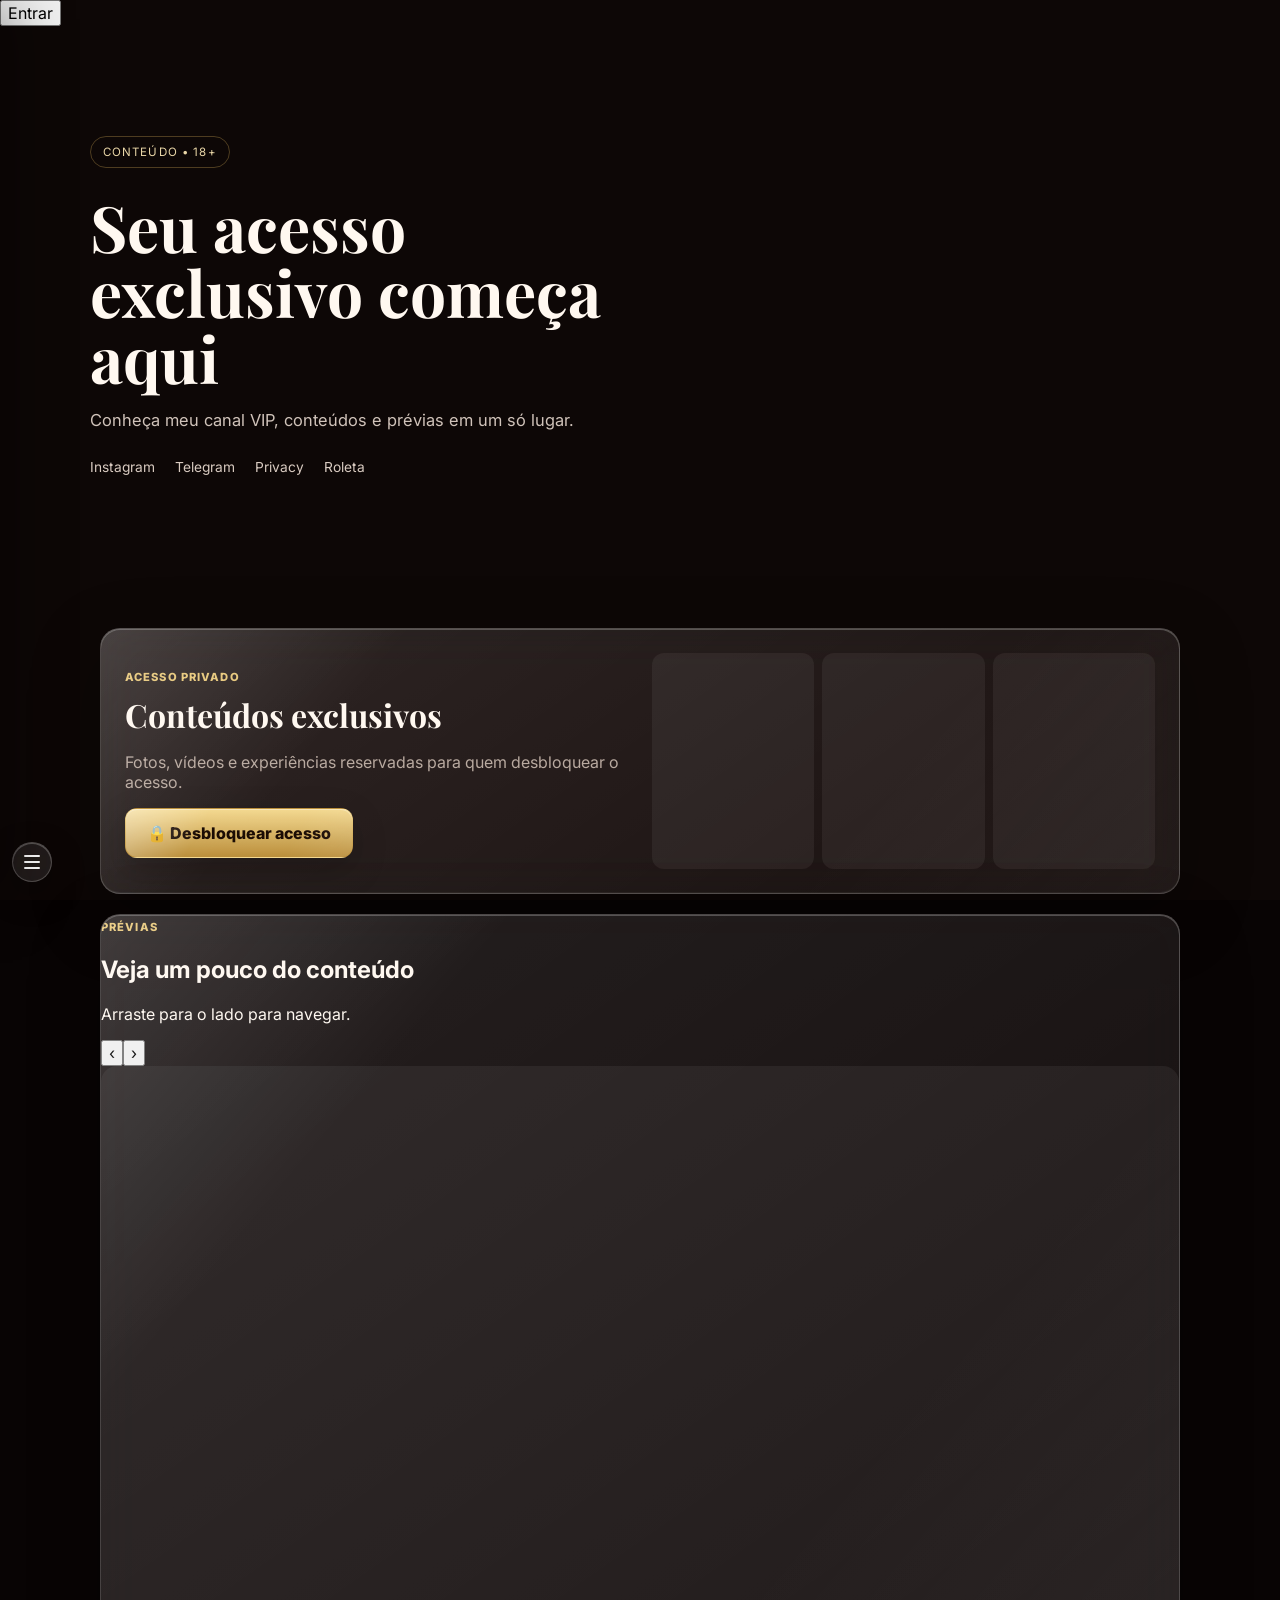
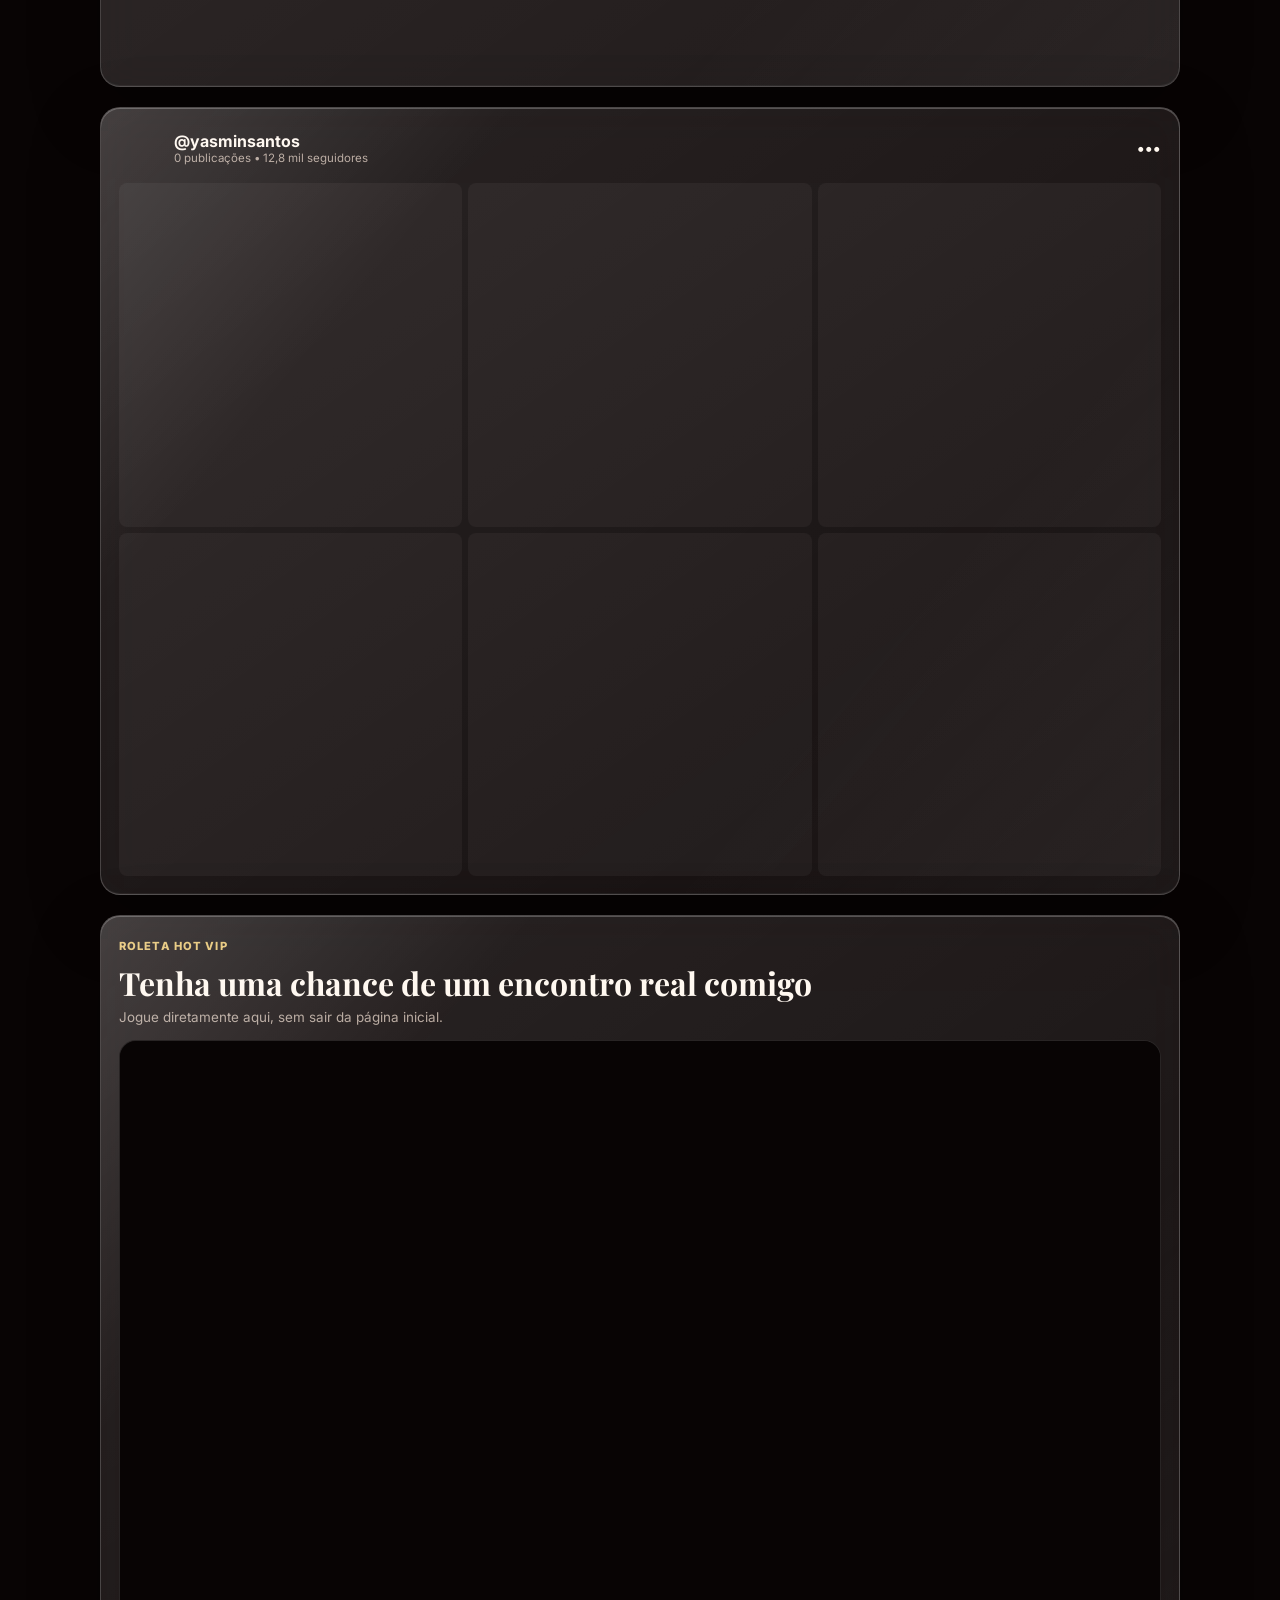
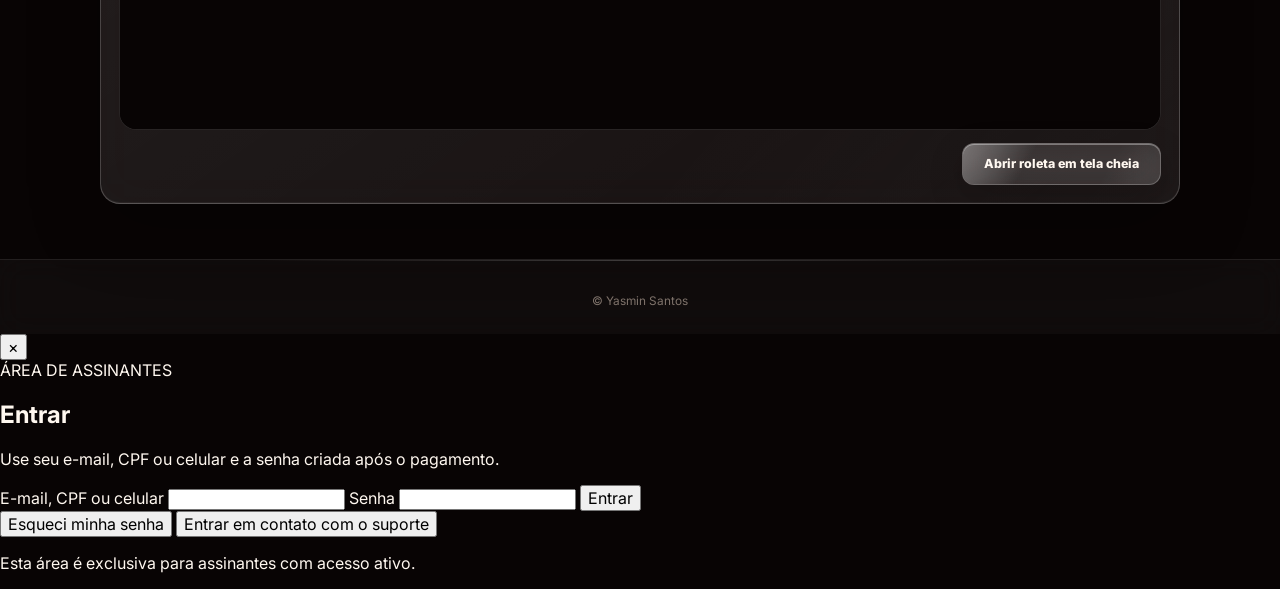
==== index.html @ a003cb40 "Add files via upload" ====
<!DOCTYPE html>

<html lang="pt-BR">
<head>
<meta charset="utf-8"/>
<meta content="width=device-width,initial-scale=1" name="viewport"/>
<title>Yasmin Santos</title>
<meta content="Canais, conteúdos e prévias de Yasmin Santos." name="description"/>
<link href="https://fonts.googleapis.com" rel="preconnect"/>
<link crossorigin="" href="https://fonts.gstatic.com" rel="preconnect"/>
<link href="https://fonts.googleapis.com/css2?family=Inter:wght@400;500;600;700;800&amp;family=Playfair+Display:wght@600;700&amp;display=swap" rel="stylesheet"/>
<link href="style.css?v=17.7.4" rel="stylesheet"/>
<link href="assets/css/v16-ui.css?v=16.0" rel="stylesheet"/></head>
<body class="home-page"><button class="v16-login-launch v16-login-launch-home" data-login-context="site" data-open-login-modal="" type="button">Entrar</button>
<button aria-expanded="false" aria-label="Abrir menu" class="menu-tab" id="menuTab" type="button">
<span></span><span></span><span></span>
</button>
<aside aria-hidden="true" class="drawer" id="drawer">
<header class="drawer-brand">
<strong>YASMIN</strong><small>SANTOS</small>
<button aria-label="Fechar menu" class="drawer-close" id="drawerClose" type="button">×</button>
</header>
<nav class="drawer-nav">
<a href="./">⌂ <span>Início</span></a>
<a href="instagram/">◎ <span>Instagram</span></a>
<a href="telegram/">✈ <span>Telegram</span></a>
<a href="privacy/">♢ <span>Privacy</span></a>
<a href="roleta/">◌ <span>Roleta</span></a>
</nav>
<button aria-pressed="false" class="drawer-pin" id="drawerPin" title="Manter menu expandido" type="button">
<span class="pin-dot"></span>
<span class="pin-label">Fixar aberto</span>
</button>
</aside>
<div class="drawer-overlay" id="drawerOverlay"></div>
<main>
<section class="hero-fixed" data-admin-kind="background" data-admin-slot="home_cover" data-cms-cover="">
<div class="hero-shade"></div>
<div class="hero-content">
<span class="hero-eyebrow" data-brand="eyebrow">CONTEÚDO • 18+</span>
<h1 data-brand="headline">Seu acesso exclusivo começa aqui</h1>
<p data-brand="description">Conheça meu canal VIP, conteúdos e prévias em um só lugar.</p>
<div class="hero-links">
<a href="instagram/">Instagram</a>
<button class="hero-link-button" data-open-home-telegram="" type="button">Telegram</button>
<a href="privacy/">Privacy</a>
<a href="roleta/">Roleta</a>
</div>
</div>
</section>
<section class="home-stack" id="homeDefaultContent">
<article class="glass-card exclusive-card">
<div class="exclusive-copy">
<span class="section-kicker">ACESSO PRIVADO</span>
<h2>Conteúdos exclusivos</h2>
<p>Fotos, vídeos e experiências reservadas para quem desbloquear o acesso.</p>
<button class="btn gold-btn" data-payment-open-plans="" type="button">🔒 Desbloquear acesso</button>
</div>
<div class="locked-thumbs">
<figure><img alt="" data-admin-kind="image" data-admin-slot="inicio_imagem_1"/></figure>
<figure><img alt="" data-admin-kind="image" data-admin-slot="inicio_imagem_2"/></figure>
<figure><img alt="" data-admin-kind="image" data-admin-slot="inicio_imagem_3"/></figure>
</div>
</article><article class="glass-card v16-preview-card" data-preview-card="">
<header class="v16-preview-header">
<div><span class="section-kicker">PRÉVIAS</span><h2>Veja um pouco do conteúdo</h2><p>Arraste para o lado para navegar.</p></div>
<div class="v16-carousel-controls"><button aria-label="Anterior" data-carousel-prev="" type="button">‹</button><button aria-label="Próxima" data-carousel-next="" type="button">›</button></div>
</header>
<div class="v16-preview-carousel" data-cms-carousel="" data-preview-carousel="">
<figure class="v16-preview-slide" data-preview-paywall><img alt="Prévia 1" data-admin-kind="image" data-admin-slot="home_preview_1"/></figure>
<figure class="v16-preview-slide" data-preview-paywall><img alt="Prévia 2" data-admin-kind="image" data-admin-slot="home_preview_2"/></figure>
<figure class="v16-preview-slide" data-preview-paywall><img alt="Prévia 3" data-admin-kind="image" data-admin-slot="home_preview_3"/></figure>
<figure class="v16-preview-slide" data-preview-paywall><img alt="Prévia 4" data-admin-kind="image" data-admin-slot="home_preview_4"/></figure>
<figure class="v16-preview-slide" data-preview-paywall><img alt="Prévia 5" data-admin-kind="image" data-admin-slot="home_preview_5"/></figure>
</div>
</article>
<article class="glass-card instagram-card">
<header class="ig-card-header">
<img alt="" data-admin-kind="image" data-admin-slot="home_avatar" data-cms-avatar=""/>
<div><strong>@yasminsantos</strong><span data-instagram-home-count>0 publicações • 12,8 mil seguidores</span></div>
<b>•••</b>
</header>
<div class="ig-grid-six" data-cms-feed="" id="homeInstagramPosts"></div><button class="ig-admin-add-inline" data-instagram-admin-add hidden type="button">+ Adicionar foto ao Instagram</button></article>
<article class="glass-card roulette-cta home-roulette-card">
<header class="home-roulette-heading">
<div>
<span class="section-kicker">ROLETA HOT VIP</span>
<h2>Tenha uma chance de um encontro real comigo</h2>
<p>Jogue diretamente aqui, sem sair da página inicial.</p>
</div>
</header>
<div class="home-roulette-frame">
<iframe
  loading="lazy"
  referrerpolicy="no-referrer"
  src="https://sharkbot.com.br/r/yasminsantos"
  title="Roleta Hot VIP">
</iframe>
</div>
<div class="home-roulette-actions">
<a class="btn ghost-btn" href="roleta/">Abrir roleta em tela cheia</a>
</div>
</article>
</section>
<section aria-hidden="true" class="home-telegram-panel" hidden="" id="homeTelegramPanel">
<header class="home-telegram-heading">
<div class="telegram-glass-logo"><svg aria-hidden="true" viewbox="0 0 24 24"><path d="M21.7 3.4 18.5 19c-.2 1.1-.9 1.4-1.8.9l-4.9-3.6-2.4 2.3c-.3.3-.5.5-1 .5l.4-5 9.1-8.2c.4-.4-.1-.6-.6-.2L6.1 12.8 1.3 11.3c-1-.3-1-1 .2-1.5L20.2 2.6c.9-.3 1.7.2 1.5.8Z" fill="currentColor"></path></svg></div>
<div><span class="section-kicker">TELEGRAM</span><h2>Bot de acesso</h2><p>Acesse o atendimento automatizado.</p></div>
<button data-close-home-telegram="" type="button">Fechar</button>
</header>
<div class="home-telegram-options">
<a data-link="telegramBot" rel="noopener" target="_blank"><span class="telegram-option-icon"><svg aria-hidden="true" viewbox="0 0 24 24"><path d="M21.7 3.4 18.5 19c-.2 1.1-.9 1.4-1.8.9l-4.9-3.6-2.4 2.3c-.3.3-.5.5-1 .5l.4-5 9.1-8.2c.4-.4-.1-.6-.6-.2L6.1 12.8 1.3 11.3c-1-.3-1-1 .2-1.5L20.2 2.6c.9-.3 1.7.2 1.5.8Z" fill="currentColor"></path></svg></span><div><strong>Bot de acesso</strong><small>Acesso automatizado</small></div><b>↗</b></a>
</div>
</section>
<footer class="site-footer page-end-boundary">© <span data-year=""></span> Yasmin Santos</footer>
</main>
<div aria-hidden="true" class="v16-auth-modal" data-login-modal="">
<div class="v16-auth-overlay" data-close-login-modal=""></div>
<section aria-label="Entrar na área de assinantes" aria-modal="true" class="v16-auth-dialog" role="dialog">
<button aria-label="Fechar" class="v16-auth-close" data-close-login-modal="" type="button">×</button>
<div class="v16-auth-brand">
<span class="v16-auth-kicker">ÁREA DE ASSINANTES</span>
<h2>Entrar</h2>
<p>Use seu e-mail, CPF ou celular e a senha criada após o pagamento.</p>
</div>
<div class="v16-auth-message" data-login-message="" hidden=""></div>
<form class="v16-auth-form" data-login-form="">
<label>E-mail, CPF ou celular
        <input autocomplete="username" name="identificador" required=""/>
</label>
<label>Senha
        <input autocomplete="current-password" name="senha" required="" type="password"/>
</label>
<button data-login-submit="" type="submit">Entrar</button>
</form>
<div class="v16-auth-links">
<button data-password-help="" type="button">Esqueci minha senha</button>
<button data-support-help="" type="button">Entrar em contato com o suporte</button>
</div>
<p class="v16-auth-footnote">Esta área é exclusiva para assinantes com acesso ativo.</p>
</section>
</div><div aria-hidden="true" class="site-payment-modal" data-default-product="site" data-payment-modal="">
<div class="site-payment-overlay" data-close-payment=""></div>
<section aria-label="Pagamento dos conteúdos do site" aria-modal="true" class="site-payment-dialog" role="dialog">
<button aria-label="Fechar" class="site-payment-close" data-close-payment="" type="button">×</button>
<div data-payment-plan-step="">
<span class="section-kicker">ACESSO PRIVADO</span>
<h2>Escolha seu plano</h2>
<p class="site-payment-intro">Após a confirmação do Pix, o acesso ao conteúdo do site será liberado.</p>
<div class="site-payment-plans">
<button data-label="Acesso diário — R$ 9,90" data-payment-trigger="" data-plan="diario" data-product="site" type="button">
<span><strong>Acesso diário</strong><small>24 horas de acesso</small></span><b>R$ 9,90</b>
</button>
<button data-label="Acesso mensal — R$ 34,90" data-payment-trigger="" data-plan="mensal" data-product="site" type="button">
<span><strong>Acesso mensal</strong><small>30 dias de acesso</small></span><b>R$ 34,90</b>
</button>
<button data-label="Acesso vitalício — R$ 199,00" data-payment-trigger="" data-plan="vitalicio" data-product="site" type="button">
<span><strong>Acesso vitalício</strong><small>Sem expiração</small></span><b>R$ 199,00</b>
</button>
</div>
</div>
<div data-payment-form-step="" hidden="">
<button class="payment-back" data-back-to-plans="" type="button">‹ Voltar aos planos</button>
<span class="section-kicker">PAGAMENTO SEGURO</span>
<h2>Gerar Pix</h2>
<div class="site-selected-plan" data-selected-plan=""></div>
<form class="payment-form" data-payment-form="">
<label>Nome completo<input autocomplete="name" maxlength="120" minlength="3" name="nome" required="" type="text"/></label>
<label>E-mail<input autocomplete="email" maxlength="160" name="email" required="" type="email"/></label>
<label>CPF<input autocomplete="off" inputmode="numeric" maxlength="14" name="cpf" required="" type="text"/></label>
<label>Celular com DDD<input autocomplete="tel" inputmode="tel" maxlength="16" name="telefone" required="" type="tel"/></label>
<p class="payment-error" data-payment-error="" hidden=""></p>
<button class="payment-submit" data-payment-submit="" type="submit">Gerar Pix</button>
</form>
</div>
<div data-payment-result-step="" hidden="">
<h2>Pagamento via Pix</h2>
<div class="pix-qr" data-pix-qr="" hidden=""><div data-pix-qr-canvas=""></div></div>
<p class="payment-status payment-status-clean" data-payment-status="" data-pending-text="Escaneie o QR Code ou copie o código Pix.">Escaneie o QR Code ou copie o código Pix.</p>
<code class="pix-code" data-pix-code=""></code>
<div class="payment-result-actions">
<button data-copy-pix="" type="button">Copiar código Pix</button>
<a data-delivery-button="" hidden="">Acessar conteúdo</a>
</div>
<button class="payment-secondary" data-new-payment="" type="button">Gerar outro Pix</button>
</div>
</section>
</div>
<script src="config.js?v=13.6.4"></script>
<script src="assets/js/app-config-v13.6.js?v=17.7"></script>
<script src="assets/js/turnstile-v17.6.js?v=17.6"></script>
<script src="script.js?v=17.7"></script>
<script src="assets/vendor/qrcode-local.js?v=13.6.4"></script>
<script src="payment.js?v=17.6"></script><script src="assets/js/auth-modal-v16.js?v=16.0"></script> <script defer="" src="assets/js/p16.js"></script>
<script src="assets/js/r2-media-v17.7.js?v=17.7.4"></script>
<script src="assets/js/admin-editor-v17.js?v=17.7.4"></script></body>
</html>
---- style.css ----
:root{--bg:#070404;--panel:#120b0b;--text:#fff8f0;--muted:#b9aaa0;--line:rgba(255,255,255,.1);--gold:#e4b85f;--blue:#229ed9}
*{box-sizing:border-box}html{scroll-behavior:smooth}body{margin:0;font-family:Inter,Arial,sans-serif;color:var(--text);background:#070404}a{text-decoration:none;color:inherit}button{font:inherit;cursor:pointer}img{display:block;max-width:100%}
.btn{display:inline-flex;align-items:center;justify-content:center;gap:9px;min-height:50px;padding:0 21px;border-radius:12px;font-weight:800;border:1px solid transparent}.telegram-btn{background:var(--blue);color:white;box-shadow:0 12px 30px rgba(34,158,217,.25)}.ghost-btn{border-color:rgba(255,255,255,.25);background:rgba(0,0,0,.26)}.gold-btn{background:linear-gradient(#ffe49b,#cf9e3e);color:#1b0c04}
.menu-tab{position:fixed;left:12px;bottom:18px;z-index:100;width:40px;height:40px;border:1px solid rgba(255,255,255,.16);border-radius:50%;background:rgba(16,9,9,.82);backdrop-filter:blur(12px);display:grid;place-content:center;gap:4px;box-shadow:0 10px 30px rgba(0,0,0,.35);transition:.2s}.menu-tab:hover{transform:scale(1.05)}.menu-tab span{width:16px;height:2px;background:white;border-radius:3px}
.drawer{position:fixed;inset:0 auto 0 0;z-index:120;width:230px;padding:18px 14px;background:rgba(5,4,4,.96);border-right:1px solid rgba(255,255,255,.1);transform:translateX(-102%);transition:transform .28s ease;display:flex;flex-direction:column;box-shadow:18px 0 55px rgba(0,0,0,.35)}.drawer.open{transform:translateX(0)}.drawer-brand{position:relative;text-align:center;padding:9px 0 24px;color:#ffe6aa}.drawer-brand strong{display:block;font-family:Georgia,serif;letter-spacing:.18em}.drawer-brand small{letter-spacing:.28em}.drawer-close{position:absolute;right:0;top:0;border:0;background:transparent;color:white;font-size:1.5rem}.drawer-nav{display:grid;gap:5px}.drawer-nav a{padding:13px 12px;border-radius:10px;color:#d8cbc1}.drawer-nav a:hover{background:rgba(255,255,255,.07)}.drawer-pin{margin-top:auto;width:38px;height:38px;align-self:center;border:1px solid rgba(255,255,255,.16);border-radius:50%;background:transparent;color:white;position:relative;overflow:visible}.pin-label{position:absolute;left:46px;top:50%;transform:translateY(-50%);white-space:nowrap;padding:7px 9px;border-radius:8px;background:#211616;color:#ddd;font-size:.68rem;opacity:0;pointer-events:none;transition:.2s}.drawer-pin:hover .pin-label{opacity:1}.pin-dot{display:block;width:10px;height:10px;margin:auto;border-radius:50%;border:2px solid #ddd}.drawer-pin[aria-pressed="true"] .pin-dot{background:var(--gold);border-color:var(--gold);box-shadow:0 0 12px var(--gold)}.drawer-overlay{position:fixed;inset:0;z-index:110;background:rgba(0,0,0,.48);opacity:0;visibility:hidden;transition:.2s}.drawer-overlay.show{opacity:1;visibility:visible}
.hero-fixed{position:relative;min-height:650px;background-color:#100908;background-image:none;background-position:center right;background-size:cover;background-repeat:no-repeat}.hero-shade{position:absolute;inset:0;background:linear-gradient(90deg,rgba(0,0,0,.94),rgba(0,0,0,.58) 48%,rgba(0,0,0,.12))}.hero-content{position:relative;z-index:1;max-width:720px;padding:105px 7vw 70px}.hero-eyebrow{display:inline-block;padding:8px 12px;border:1px solid rgba(228,184,95,.3);border-radius:999px;color:#ead7a8;font-size:.72rem;letter-spacing:.1em}.hero-content h1{font-family:Playfair Display,Georgia,serif;font-size:clamp(2.7rem,5vw,4.5rem);line-height:1.02;margin:26px 0 15px}.hero-content p{color:#d0c3ba;line-height:1.7;font-size:1.03rem;max-width:510px}.hero-actions{display:flex;gap:13px;flex-wrap:wrap;margin-top:27px}.hero-links{display:flex;gap:20px;flex-wrap:wrap;margin-top:25px;color:#d9cbc1;font-size:.86rem}
.home-stack{width:min(1080px,calc(100% - 28px));margin:26px auto 55px;display:grid;gap:20px}.glass-card{background:linear-gradient(145deg,rgba(28,17,14,.97),rgba(9,6,6,.97));border:1px solid var(--line);border-radius:20px;box-shadow:0 24px 70px rgba(0,0,0,.38)}.exclusive-card{padding:24px;display:grid;grid-template-columns:1fr 1fr;gap:24px;align-items:center}.section-kicker{color:#e7c779;font-size:.7rem;font-weight:800;letter-spacing:.1em}.exclusive-copy h2,.roulette-cta h2{font-family:Playfair Display,Georgia,serif;font-size:2rem;margin:8px 0}.exclusive-copy p{color:var(--muted)}.locked-thumbs{display:grid;grid-template-columns:repeat(3,1fr);gap:8px}.locked-thumbs figure{margin:0;aspect-ratio:3/4;overflow:hidden;border-radius:12px}.locked-thumbs img{width:100%;height:100%;object-fit:cover;filter:blur(6px) brightness(.55);transform:scale(1.08)}.instagram-card{padding:18px}.ig-card-header{display:flex;align-items:center;gap:11px;margin-bottom:13px}.ig-card-header img{width:44px;height:44px;border-radius:50%;object-fit:cover}.ig-card-header div{display:flex;flex-direction:column}.ig-card-header span{color:var(--muted);font-size:.72rem}.ig-card-header b{margin-left:auto}.ig-grid-six{display:grid;grid-template-columns:repeat(3,1fr);gap:6px}.ig-grid-six a{aspect-ratio:1;overflow:hidden;border-radius:8px}.ig-grid-six img{width:100%;height:100%;object-fit:cover}.roulette-cta{padding:24px;display:flex;align-items:center;justify-content:space-between;gap:20px}.site-footer{text-align:center;padding:30px;color:#7f736b;font-size:.74rem}
.subpage-shell{width:min(980px,calc(100% - 26px));margin:0 auto;padding:28px 0 60px}.subpage-top,.ig-top{display:grid;grid-template-columns:1fr auto 1fr;align-items:center;margin-bottom:24px}.subpage-top a,.ig-top a{font-weight:700}.ig-top strong{justify-self:center}
.instagram-page{background:#fafafa;color:#111}.ig-shell{width:min(920px,100%);margin:auto;padding:22px 18px 60px}.ig-profile{display:grid;grid-template-columns:150px 1fr;gap:35px;align-items:center;padding:20px 5px}.ig-avatar{width:145px;height:145px;border-radius:50%;object-fit:cover}.ig-name-row{display:flex;align-items:center;gap:8px}.ig-name-row h1{font-size:1.3rem}.ig-verified{display:grid;place-items:center;width:20px;height:20px;border-radius:50%;background:#3797f0;color:white}.ig-stats{display:flex;gap:32px;margin:15px 0}.ig-stats div{display:flex;gap:5px}.ig-profile p{line-height:1.5}.ig-highlights{display:flex;gap:24px;padding:18px 5px 24px}.ig-highlights button{border:0;background:transparent;display:grid;justify-items:center;gap:6px}.ig-highlights span{width:72px;height:72px;padding:3px;border-radius:50%;background:linear-gradient(135deg,#ffb200,#e1306c,#833ab4)}.ig-highlights img{width:100%;height:100%;object-fit:cover;border-radius:50%;border:3px solid white}.ig-tabs{border-top:1px solid #ddd;display:flex;justify-content:center;gap:32px;padding:15px;color:#777;font-size:.75rem}.ig-publications{display:grid;grid-template-columns:repeat(3,1fr);gap:3px}.ig-publications button{border:0;padding:0;aspect-ratio:1;overflow:hidden}.ig-publications img{width:100%;height:100%;object-fit:cover}
.story-modal,.post-modal{position:fixed;inset:0;z-index:200;display:grid;place-items:center;opacity:0;visibility:hidden;transition:.2s}.story-modal.open,.post-modal.open{opacity:1;visibility:visible}.modal-bg{position:absolute;inset:0;background:rgba(0,0,0,.88)}.story-frame{position:relative;z-index:1;width:min(410px,94vw);height:min(740px,90vh);overflow:hidden;border-radius:18px;background:#000}.story-frame>img{width:100%;height:100%;object-fit:cover}.story-frame>button{position:absolute;right:12px;top:16px;z-index:3;border:0;background:transparent;color:white;font-size:2rem}.story-frame>strong{position:absolute;left:18px;bottom:22px;color:white}.story-line{position:absolute;top:10px;left:12px;right:12px;height:3px;background:rgba(255,255,255,.3);z-index:2}.story-line span{display:block;width:0;height:100%;background:white}.story-modal.open .story-line span{animation:storyline 5s linear forwards}@keyframes storyline{to{width:100%}}.post-dialog{position:relative;z-index:1;width:min(1100px,96vw);height:min(760px,92vh);display:grid;grid-template-columns:1.35fr .65fr;background:white;color:#111;border-radius:16px;overflow:hidden}.post-close{position:absolute;right:8px;top:6px;z-index:4;border:0;background:rgba(0,0,0,.45);color:white;border-radius:50%;width:36px;height:36px;font-size:1.3rem}.post-image{position:relative;background:#000;display:grid;place-items:center}.post-image img{width:100%;height:100%;object-fit:contain}.post-image button{position:absolute;top:50%;transform:translateY(-50%);width:40px;height:40px;border:0;border-radius:50%;background:rgba(0,0,0,.55);color:white;font-size:1.8rem}.post-image button:first-child{left:12px}.post-image button:last-child{right:12px}.post-side{display:flex;flex-direction:column;min-height:0}.post-side>header{display:flex;gap:10px;align-items:center;padding:15px;border-bottom:1px solid #ddd}.post-side>header img{width:42px;height:42px;border-radius:50%;object-fit:cover}.post-comments{flex:1;padding:15px;overflow:auto}.comment-row{margin-bottom:13px;font-size:.82rem}.post-actions{display:flex;gap:15px;padding:12px 15px;border-top:1px solid #ddd}.post-actions button{border:0;background:white;font-size:1.4rem}.post-actions button.active{color:#e91e63}.like-count{padding:0 15px 10px}.post-side form{display:grid;grid-template-columns:120px 1fr auto;border-top:1px solid #ddd}.post-side input{border:0;padding:14px;outline:0}.post-side form button{border:0;background:white;color:#3797f0;font-weight:800}
.telegram-page{min-height:100vh;background:linear-gradient(160deg,#041522,#092f4b);color:white}.telegram-title{text-align:center;padding:30px}.telegram-title>span{font-size:3rem}.telegram-title h1{font-size:2.3rem;margin:8px}.telegram-title p{color:#a9c3d5}.telegram-list{display:grid;gap:14px}.telegram-list a{display:grid;grid-template-columns:55px 1fr auto;gap:15px;align-items:center;padding:20px;border:1px solid rgba(68,184,237,.3);border-radius:16px;background:linear-gradient(145deg,#0d3857,#08243a)}.telegram-list b{display:grid;place-items:center;width:50px;height:50px;border-radius:50%;background:#229ed9;font-size:1.35rem}.telegram-list div{display:flex;flex-direction:column;gap:5px}.telegram-list span{color:#a7c0d0;font-size:.8rem}.telegram-list em{font-style:normal;padding:10px 15px;border-radius:9px;background:#229ed9}
.previews-page{min-height:100vh;background:#080404}.preview-banner{position:relative;min-height:370px;overflow:hidden;border-radius:20px}.preview-banner>img{position:absolute;width:100%;height:100%;object-fit:cover;filter:blur(6px) brightness(.48);transform:scale(1.08)}.preview-banner>div{position:relative;z-index:1;min-height:370px;display:grid;place-content:center;justify-items:center;gap:20px}.preview-slider{display:flex;gap:14px;overflow-x:auto;padding:20px 0;scroll-snap-type:x mandatory}.preview-slider article{flex:0 0 260px;aspect-ratio:3/4;overflow:hidden;border-radius:16px;scroll-snap-align:start}.preview-slider img{width:100%;height:100%;object-fit:cover}.preview-slider .soft-blur img{filter:blur(7px) brightness(.65);transform:scale(1.08)}
.roulette-page{min-height:100vh;background:#080404}.roulette-card{text-align:center}.roulette-card h1{font-size:2.4rem}.roulette-card p{color:var(--muted)}.roulette-embed{height:680px;margin:22px 0;border:1px solid var(--line);border-radius:18px;overflow:hidden}.roulette-embed iframe{width:100%;height:100%;border:0}
@media(max-width:760px){.hero-fixed{background-attachment:scroll;min-height:700px}.hero-content{padding:80px 24px}.exclusive-card{grid-template-columns:1fr}.roulette-cta{display:grid}.ig-profile{grid-template-columns:1fr;text-align:center}.ig-avatar{margin:auto}.ig-name-row,.ig-stats{justify-content:center}.post-dialog{width:100vw;height:100dvh;border-radius:0;grid-template-columns:1fr;grid-template-rows:55vh 45vh}.post-side form{grid-template-columns:1fr}.post-side form button{padding:12px}.telegram-list a{grid-template-columns:50px 1fr}.telegram-list em{grid-column:1/-1;text-align:center}.roulette-embed{height:72vh}}


/* =====================================================
   V9 LIQUID GLASS
   ===================================================== */
:root{
  --glass-bg:rgba(255,255,255,.075);
  --glass-bg-strong:rgba(255,255,255,.12);
  --glass-border:rgba(255,255,255,.22);
  --glass-highlight:rgba(255,255,255,.36);
  --glass-shadow:0 22px 70px rgba(0,0,0,.28);
  --glass-blur:22px;
}

body{
  background:
    radial-gradient(circle at 15% 15%, rgba(255,142,82,.16), transparent 30%),
    radial-gradient(circle at 80% 28%, rgba(136,80,255,.14), transparent 32%),
    linear-gradient(145deg,#100807,#090505 48%,#110a0c);
  background-attachment:fixed;
}

body::before{
  content:"";
  position:fixed;
  inset:0;
  pointer-events:none;
  z-index:-1;
  background:
    linear-gradient(120deg,rgba(255,255,255,.035),transparent 26%,rgba(255,255,255,.025) 52%,transparent 74%),
    radial-gradient(circle at center,transparent 40%,rgba(0,0,0,.24));
}

.glass-card,
.exclusive-card,
.instagram-card,
.roulette-cta{
  background:
    linear-gradient(145deg,rgba(255,255,255,.11),rgba(255,255,255,.035)),
    rgba(20,10,12,.20) !important;
  border:1px solid var(--glass-border) !important;
  backdrop-filter:blur(var(--glass-blur)) saturate(145%);
  -webkit-backdrop-filter:blur(var(--glass-blur)) saturate(145%);
  box-shadow:
    inset 0 1px 0 rgba(255,255,255,.24),
    inset 0 -1px 0 rgba(255,255,255,.05),
    var(--glass-shadow) !important;
  position:relative;
  overflow:hidden;
}

.glass-card::before,
.exclusive-card::before,
.instagram-card::before,
.roulette-cta::before{
  content:"";
  position:absolute;
  inset:0;
  pointer-events:none;
  background:
    linear-gradient(130deg,rgba(255,255,255,.18),transparent 24%,transparent 70%,rgba(255,255,255,.06));
  opacity:.72;
}

.hero-fixed{
  background-attachment:fixed !important;
}

.hero-content{
  background:linear-gradient(135deg,rgba(0,0,0,.14),rgba(255,255,255,.025));
  border:1px solid rgba(255,255,255,.10);
  border-radius:28px;
  backdrop-filter:blur(10px);
  -webkit-backdrop-filter:blur(10px);
  box-shadow:inset 0 1px 0 rgba(255,255,255,.10);
  margin:70px 0 40px 5vw;
  padding:55px 48px !important;
}

.btn,
.telegram-btn,
.ghost-btn,
.gold-btn{
  position:relative;
  overflow:hidden;
  backdrop-filter:blur(18px) saturate(150%);
  -webkit-backdrop-filter:blur(18px) saturate(150%);
  box-shadow:
    inset 0 1px 0 rgba(255,255,255,.35),
    0 12px 35px rgba(0,0,0,.18);
  transition:transform .22s ease,filter .22s ease,box-shadow .22s ease;
}

.btn::after,
.telegram-btn::after,
.ghost-btn::after,
.gold-btn::after{
  content:"";
  position:absolute;
  inset:0;
  background:linear-gradient(120deg,rgba(255,255,255,.34),transparent 34%,transparent 72%,rgba(255,255,255,.08));
  pointer-events:none;
}

.btn:hover,
.telegram-btn:hover,
.ghost-btn:hover,
.gold-btn:hover{
  transform:translateY(-2px) scale(1.015);
  filter:brightness(1.06);
  box-shadow:
    inset 0 1px 0 rgba(255,255,255,.42),
    0 18px 42px rgba(0,0,0,.25);
}

.ghost-btn{
  background:rgba(255,255,255,.085) !important;
  border-color:rgba(255,255,255,.28) !important;
}

.gold-btn{
  background:linear-gradient(180deg,rgba(255,227,151,.95),rgba(206,157,62,.88)) !important;
}

.menu-tab{
  background:rgba(255,255,255,.09) !important;
  border:1px solid rgba(255,255,255,.22) !important;
  backdrop-filter:blur(22px) saturate(150%) !important;
  -webkit-backdrop-filter:blur(22px) saturate(150%) !important;
  box-shadow:
    inset 0 1px 0 rgba(255,255,255,.25),
    0 12px 35px rgba(0,0,0,.28) !important;
}

.drawer{
  background:
    linear-gradient(145deg,rgba(255,255,255,.10),rgba(255,255,255,.035)),
    rgba(10,6,8,.58) !important;
  border-right:1px solid rgba(255,255,255,.20) !important;
  backdrop-filter:blur(28px) saturate(155%);
  -webkit-backdrop-filter:blur(28px) saturate(155%);
}

.drawer-nav a{
  background:transparent;
  border:1px solid transparent;
  transition:.2s ease;
}

.drawer-nav a:hover{
  background:rgba(255,255,255,.10) !important;
  border-color:rgba(255,255,255,.16);
  transform:translateX(3px);
}

.drawer-pin{
  background:rgba(255,255,255,.08) !important;
  backdrop-filter:blur(15px);
}

.site-footer{
  background:rgba(255,255,255,.035);
  backdrop-filter:blur(14px);
  border-top:1px solid rgba(255,255,255,.08);
}

.telegram-list a,
.preview-banner,
.roulette-card{
  background:
    linear-gradient(145deg,rgba(255,255,255,.12),rgba(255,255,255,.035)),
    rgba(10,20,28,.26) !important;
  border:1px solid rgba(255,255,255,.22) !important;
  backdrop-filter:blur(22px) saturate(145%);
  -webkit-backdrop-filter:blur(22px) saturate(145%);
  box-shadow:
    inset 0 1px 0 rgba(255,255,255,.18),
    0 20px 55px rgba(0,0,0,.22);
}

.instagram-page{
  background:
    radial-gradient(circle at 15% 10%,rgba(255,180,215,.18),transparent 28%),
    radial-gradient(circle at 85% 20%,rgba(120,170,255,.16),transparent 30%),
    #f3f4f8 !important;
}

.ig-profile,
.ig-highlights,
.ig-tabs{
  background:rgba(255,255,255,.56);
  border:1px solid rgba(255,255,255,.70);
  backdrop-filter:blur(24px) saturate(145%);
  -webkit-backdrop-filter:blur(24px) saturate(145%);
  box-shadow:
    inset 0 1px 0 rgba(255,255,255,.85),
    0 18px 45px rgba(53,54,84,.10);
}

.ig-profile{
  border-radius:24px;
  padding:24px !important;
}

.ig-highlights{
  border-radius:20px;
  margin-top:12px;
}

.ig-tabs{
  border-radius:16px 16px 0 0;
}

.post-dialog,
.story-frame{
  backdrop-filter:blur(28px) saturate(150%);
  -webkit-backdrop-filter:blur(28px) saturate(150%);
  box-shadow:0 35px 120px rgba(0,0,0,.35);
}

@media(max-width:760px){
  .hero-content{
    margin:60px 14px 28px;
    padding:36px 24px !important;
  }
}


/* =====================================================
   CORREÇÕES MOBILE + TRANSPARÊNCIA TOTAL
   ===================================================== */

/* A imagem passa a ser o fundo real da página inteira.
   Isso evita o problema de background-attachment: fixed no celular. */
body.home-page{
  position:relative;
  min-height:100vh;
  background:transparent !important;
}

body.home-page::before{
  content:"";
  position:fixed;
  inset:0;
  z-index:-3;
  background-image:var(--yasmin-home-cover, none);
  background-size:cover;
  background-position:center center;
  background-repeat:no-repeat;
  transform:translateZ(0);
}

body.home-page::after{
  content:"";
  position:fixed;
  inset:0;
  z-index:-2;
  pointer-events:none;
  background:rgba(0,0,0,.20);
}

/* Remove completamente o degradê preto/amarronzado da página principal. */
body.home-page,
body.home-page main,
.home-stack,
.hero-fixed{
  background-color:transparent !important;
  background-image:none !important;
}

.hero-fixed{
  min-height:620px;
  background:transparent !important;
}

.hero-shade{
  display:none !important;
}

/* Primeira área: texto solto, sem card, sem borda e sem blur. */
.hero-content{
  margin:0 !important;
  max-width:760px;
  padding:110px 7vw 72px !important;
  background:transparent !important;
  border:0 !important;
  border-radius:0 !important;
  backdrop-filter:none !important;
  -webkit-backdrop-filter:none !important;
  box-shadow:none !important;
}

.hero-content::before,
.hero-content::after{
  display:none !important;
}

/* Mantém somente os cards inferiores em Liquid Glass. */
.home-stack{
  background:transparent !important;
}

.exclusive-card,
.instagram-card,
.roulette-cta{
  background:
    linear-gradient(145deg,rgba(255,255,255,.13),rgba(255,255,255,.045)),
    rgba(20,10,12,.16) !important;
}

/* Instagram interno com tema realmente preto. */
body.instagram-page{
  color:#f5f5f5 !important;
  background:#000 !important;
}

.instagram-page .ig-shell{
  background:#000 !important;
}

.instagram-page .ig-top,
.instagram-page .ig-profile,
.instagram-page .ig-highlights,
.instagram-page .ig-tabs{
  color:#f5f5f5 !important;
  background:#000 !important;
  border-color:#262626 !important;
  box-shadow:none !important;
  backdrop-filter:none !important;
  -webkit-backdrop-filter:none !important;
}

.instagram-page .ig-profile,
.instagram-page .ig-highlights{
  border-radius:0 !important;
}

.instagram-page .ig-top a,
.instagram-page .ig-top strong,
.instagram-page .ig-profile p,
.instagram-page .ig-highlights small{
  color:#f5f5f5 !important;
}

.instagram-page .ig-tabs{
  border-top:1px solid #262626 !important;
  border-bottom:1px solid #262626 !important;
  color:#a8a8a8 !important;
}

.instagram-page .ig-publications{
  background:#000 !important;
}

.instagram-page .ig-publications button{
  background:#000 !important;
}

.instagram-page .post-dialog{
  color:#f5f5f5 !important;
  background:#000 !important;
  border:1px solid #262626;
}

.instagram-page .post-side,
.instagram-page .post-side>header,
.instagram-page .post-actions,
.instagram-page .post-side form{
  color:#f5f5f5 !important;
  background:#000 !important;
  border-color:#262626 !important;
}

.instagram-page .post-actions button,
.instagram-page .post-side form button,
.instagram-page .post-side input{
  color:#f5f5f5 !important;
  background:#000 !important;
}

.instagram-page .post-side input::placeholder{
  color:#8e8e8e;
}

@media(max-width:760px){
  body.home-page::before{
    background-position:center top;
  }

  .hero-fixed{
    min-height:680px;
  }

  .hero-content{
    padding:82px 22px 56px !important;
  }
}

body.instagram-page.instagram-realistic{margin:0;min-height:100vh;color:#f5f5f5!important;background:#000!important;font-family:Inter,Arial,sans-serif}
.instagram-app{width:min(935px,100%);margin:0 auto;padding:0 0 84px;background:#000}.instagram-mobile-header{position:sticky;top:0;z-index:30;height:58px;display:grid;grid-template-columns:1fr auto 1fr;align-items:center;padding:0 16px;border-bottom:1px solid #262626;background:rgba(0,0,0,.96);backdrop-filter:blur(14px)}
.instagram-back{justify-self:start;color:#f5f5f5;font-size:.82rem;font-weight:600}.instagram-title{display:flex;align-items:center;gap:5px;font-size:.95rem}.instagram-more{justify-self:end;border:0;color:#f5f5f5;background:transparent;font-size:1rem}.instagram-profile-header{padding:28px 20px 12px}.instagram-profile-row{display:grid;grid-template-columns:150px 1fr;gap:44px;align-items:center}.instagram-avatar-button{padding:0;border:0;border-radius:50%;background:transparent}.instagram-avatar-ring{display:block;width:150px;height:150px;padding:4px;border-radius:50%;background:linear-gradient(135deg,#feda75,#fa7e1e,#d62976,#962fbf,#4f5bd5)}.instagram-avatar-ring img{width:100%;height:100%;object-fit:cover;border:4px solid #000;border-radius:50%}
.instagram-counts{display:grid;grid-template-columns:repeat(3,1fr);gap:30px;text-align:center}.instagram-counts div{display:grid;gap:4px}.instagram-counts strong{font-size:1rem}.instagram-counts span{font-size:.82rem}.instagram-bio{margin-top:18px;font-size:.85rem;line-height:1.45}.instagram-bio p{margin:3px 0}.instagram-name-line{display:flex;align-items:center;gap:6px}.instagram-verified{display:grid;place-items:center;width:18px;height:18px;border-radius:50%;color:white;background:#3897f0;font-size:.64rem;font-weight:800}.instagram-profile-actions{display:grid;grid-template-columns:1fr 1fr 42px;gap:8px;margin-top:17px}.instagram-profile-actions button{min-height:34px;border:0;border-radius:8px;color:#f5f5f5;background:#363636;font-size:.78rem;font-weight:600}
.instagram-highlights{display:flex;gap:22px;padding:16px 20px 24px;overflow-x:auto;border-bottom:1px solid #262626}.instagram-highlights button{min-width:76px;display:grid;justify-items:center;gap:7px;padding:0;border:0;color:#f5f5f5;background:transparent}.instagram-highlights span{width:70px;height:70px;padding:3px;border-radius:50%;background:#262626}.instagram-highlights img{width:100%;height:100%;object-fit:cover;border:2px solid #000;border-radius:50%}.instagram-highlights small{font-size:.7rem}.instagram-content-tabs{height:48px;display:grid;grid-template-columns:repeat(3,1fr);border-bottom:1px solid #262626}.instagram-content-tabs button{position:relative;border:0;color:#8e8e8e;background:#000;font-size:1.15rem}.instagram-content-tabs button.active{color:#f5f5f5}.instagram-content-tabs button.active::after{content:"";position:absolute;left:0;right:0;bottom:0;height:1px;background:#f5f5f5}
.instagram-grid{display:grid;grid-template-columns:repeat(3,1fr);gap:2px;background:#000}.instagram-grid button{padding:0;border:0;aspect-ratio:1;overflow:hidden;background:#111}.instagram-grid img{width:100%;height:100%;object-fit:cover}.instagram-bottom-nav{position:fixed;left:0;right:0;bottom:0;z-index:40;height:54px;display:grid;grid-template-columns:repeat(5,1fr);align-items:center;border-top:1px solid #262626;background:#000;padding-bottom:env(safe-area-inset-bottom)}.instagram-bottom-nav a,.instagram-bottom-nav button{display:grid;place-items:center;height:100%;border:0;color:#f5f5f5;background:#000;font-size:1.45rem}.instagram-mini-avatar img{width:25px;height:25px;border-radius:50%;object-fit:cover}
.instagram-post-dialog{background:#000!important;border:1px solid #262626!important}.instagram-post-dialog .post-side,.instagram-post-dialog .post-side>header,.instagram-post-dialog .post-actions,.instagram-post-dialog form{background:#000!important;border-color:#262626!important}.instagram-post-dialog .post-side>header div{display:grid;gap:3px}.instagram-post-dialog .post-side>header span{color:#8e8e8e;font-size:.68rem}.instagram-post-dialog input{color:#f5f5f5;background:#000!important}.instagram-post-dialog input::placeholder{color:#8e8e8e}.instagram-image-modal{position:fixed;inset:0;z-index:220;display:grid;place-items:center;opacity:0;visibility:hidden;transition:.2s}.instagram-image-modal.open{opacity:1;visibility:visible}.instagram-image-dialog{position:relative;z-index:1;width:min(760px,96vw);height:min(820px,90vh);display:grid;place-items:center;background:#000}.instagram-image-dialog img{width:100%;height:100%;object-fit:contain}.instagram-image-dialog button{position:absolute;top:12px;right:12px;z-index:2;width:36px;height:36px;border:0;border-radius:50%;color:white;background:rgba(0,0,0,.55);font-size:1.4rem}
@media(max-width:650px){.instagram-profile-header{padding:18px 16px 10px}.instagram-profile-row{grid-template-columns:88px 1fr;gap:22px}.instagram-avatar-ring{width:88px;height:88px}.instagram-counts{gap:10px}.instagram-counts span{font-size:.68rem}.instagram-highlights{gap:15px;padding-left:16px}.instagram-highlights span{width:64px;height:64px}.instagram-grid{gap:1px}}


/* =====================================================
   V11 — INSTAGRAM RESPONSIVO COM DESKTOP + MOBILE
   ===================================================== */
body.instagram-page.instagram-reference{
  margin:0;
  min-height:100vh;
  color:#f5f5f5 !important;
  background:#0b0f14 !important;
  font-family:Inter,Arial,sans-serif;
}
.instagram-desktop-layout{
  min-height:100vh;
  display:grid;
  grid-template-columns:72px 1fr;
}
.ig-desktop-sidebar{
  position:fixed;
  inset:0 auto 0 0;
  z-index:60;
  width:72px;
  display:flex;
  flex-direction:column;
  align-items:center;
  padding:24px 0 18px;
  border-right:1px solid #1f252c;
  background:#0b0f14;
}
.ig-brand-icon{
  color:#f5f5f5;
  font-size:1.55rem;
  margin-bottom:52px;
}
.ig-desktop-sidebar nav{
  display:grid;
  gap:22px;
}
.ig-desktop-sidebar nav a,
.ig-desktop-sidebar nav button,
.ig-sidebar-bottom button{
  position:relative;
  width:42px;
  height:42px;
  display:grid;
  place-items:center;
  border:0;
  color:#f5f5f5;
  background:transparent;
  font-size:1.45rem;
  border-radius:10px;
}
.ig-desktop-sidebar nav a:hover,
.ig-desktop-sidebar nav button:hover,
.ig-sidebar-bottom button:hover{
  background:#171c22;
}
.ig-badge{
  position:absolute;
  top:3px;
  right:2px;
  width:16px;
  height:16px;
  display:grid;
  place-items:center;
  border-radius:50%;
  color:white;
  background:#ff3040;
  font-size:.56rem;
  font-weight:700;
}
.ig-notification-dot{
  position:absolute;
  right:3px;
  top:5px;
  width:6px;
  height:6px;
  border-radius:50%;
  background:#ff3040;
}
.ig-sidebar-bottom{
  margin-top:auto;
  display:grid;
  gap:12px;
}
.instagram-profile-page{
  grid-column:2;
  width:min(1000px,calc(100% - 40px));
  margin:0 auto;
  padding:38px 0 70px;
}
.instagram-mobile-header,
.ig-mobile-profile,
.ig-mobile-bottom-nav{
  display:none;
}
.ig-desktop-profile{
  width:700px;
  max-width:100%;
  margin:0 auto;
  display:grid;
  grid-template-columns:160px 1fr;
  gap:34px;
  align-items:center;
}
.ig-large-avatar-button{
  border:0;
  padding:0;
  background:transparent;
  cursor:zoom-in;
}
.ig-large-avatar-ring{
  width:160px;
  height:160px;
  display:block;
  padding:4px;
  border-radius:50%;
  background:linear-gradient(135deg,#feda75,#fa7e1e,#d62976,#962fbf,#4f5bd5);
}
.ig-large-avatar-ring img{
  width:100%;
  height:100%;
  object-fit:cover;
  border:4px solid #0b0f14;
  border-radius:50%;
}
.ig-profile-title-row{
  display:flex;
  align-items:center;
  gap:8px;
}
.ig-profile-title-row h1{
  margin:0;
  font-size:1.25rem;
  font-weight:600;
}
.ig-meta-verified{
  display:inline-grid;
  place-items:center;
  width:18px;
  height:18px;
  border-radius:50%;
  color:white;
  background:#3897f0;
  font-size:.64rem;
  font-weight:800;
}
.ig-three-dots{
  border:0;
  color:#f5f5f5;
  background:transparent;
}
.ig-display-name{
  margin:5px 0 12px;
  font-size:.78rem;
}
.ig-desktop-counts{
  display:flex;
  gap:24px;
  margin:13px 0;
  font-size:.82rem;
}
.ig-profile-description{
  font-size:.8rem;
  line-height:1.45;
}
.ig-profile-description p{
  margin:3px 0;
}
.ig-profile-description a{
  display:inline-block;
  margin-top:6px;
  color:#a8c7fa;
}
.ig-profile-actions{
  width:700px;
  max-width:100%;
  margin:26px auto 0;
  display:grid;
  grid-template-columns:1fr 1fr 42px;
  gap:8px;
}
.ig-profile-actions button{
  min-height:36px;
  border:0;
  border-radius:8px;
  color:white;
  background:#252a30;
  font-weight:600;
}
.ig-profile-actions button:hover{
  background:#30363d;
}
.ig-highlight-row{
  width:700px;
  max-width:100%;
  margin:24px auto 22px;
  display:flex;
  gap:25px;
  overflow-x:auto;
}
.ig-highlight-row button{
  min-width:74px;
  display:grid;
  justify-items:center;
  gap:7px;
  border:0;
  color:white;
  background:transparent;
}
.ig-highlight-row span{
  width:72px;
  height:72px;
  display:block;
  padding:3px;
  border-radius:50%;
  background:#2a3036;
}
.ig-highlight-row img{
  width:100%;
  height:100%;
  object-fit:cover;
  border:3px solid #0b0f14;
  border-radius:50%;
}
.ig-highlight-row small{
  font-size:.68rem;
}
.ig-profile-tabs{
  margin-top:12px;
  height:48px;
  display:grid;
  grid-template-columns:repeat(4,1fr);
  border-bottom:1px solid #292f35;
}
.ig-profile-tabs button{
  position:relative;
  border:0;
  color:#7c858e;
  background:transparent;
  font-size:1.2rem;
}
.ig-profile-tabs button.active{
  color:#f5f5f5;
}
.ig-profile-tabs button.active::after{
  content:"";
  position:absolute;
  left:0;
  right:0;
  bottom:-1px;
  height:2px;
  background:#f5f5f5;
}
.ig-post-grid{
  display:grid;
  grid-template-columns:repeat(4,1fr);
  gap:2px;
  background:#0b0f14;
}
.ig-post-grid button{
  padding:0;
  border:0;
  aspect-ratio:1;
  overflow:hidden;
  background:#11161b;
}
.ig-post-grid img{
  width:100%;
  height:100%;
  object-fit:cover;
}
.ig-floating-message{
  position:fixed;
  right:24px;
  bottom:24px;
  z-index:65;
  height:46px;
  min-width:190px;
  display:grid;
  grid-template-columns:34px 1fr 30px;
  align-items:center;
  gap:8px;
  padding:0 12px;
  border:1px solid #2d343c;
  border-radius:24px;
  color:#f5f5f5;
  background:#1b2027;
  box-shadow:0 16px 40px rgba(0,0,0,.35);
}
.ig-floating-message img{
  width:28px;
  height:28px;
  border-radius:50%;
  object-fit:cover;
}
.ig-message-icon{
  position:relative;
  font-size:1.25rem;
}
.ig-message-icon b{
  position:absolute;
  top:-7px;
  right:-4px;
  width:15px;
  height:15px;
  display:grid;
  place-items:center;
  border-radius:50%;
  color:white;
  background:#ff3040;
  font-size:.54rem;
}
.ig-direct-panel{
  position:fixed;
  inset:0;
  z-index:150;
  opacity:0;
  visibility:hidden;
  transition:.22s ease;
}
.ig-direct-panel.open{
  opacity:1;
  visibility:visible;
}
.ig-direct-overlay{
  position:absolute;
  inset:0;
  background:rgba(0,0,0,.55);
}
.ig-direct-window{
  position:absolute;
  right:0;
  top:0;
  bottom:0;
  width:min(430px,100%);
  display:flex;
  flex-direction:column;
  border-left:1px solid #292f35;
  background:#0b0f14;
  transform:translateX(100%);
  transition:transform .28s ease;
  box-shadow:-20px 0 60px rgba(0,0,0,.3);
}
.ig-direct-panel.open .ig-direct-window{
  transform:translateX(0);
}
.ig-direct-header{
  min-height:64px;
  display:grid;
  grid-template-columns:36px 44px 1fr 36px;
  align-items:center;
  gap:9px;
  padding:10px 12px;
  border-bottom:1px solid #292f35;
}
.ig-direct-header>img{
  width:42px;
  height:42px;
  border-radius:50%;
  object-fit:cover;
}
.ig-direct-header div{
  display:grid;
  gap:3px;
}
.ig-direct-header small{
  color:#8d969f;
}
.ig-direct-header button{
  border:0;
  color:white;
  background:transparent;
  font-size:1.35rem;
}
.ig-direct-messages{
  flex:1;
  overflow:auto;
  padding:18px 14px;
  display:flex;
  flex-direction:column;
  gap:10px;
}
.ig-message{
  max-width:82%;
  padding:10px 13px;
  border-radius:18px;
  font-size:.82rem;
  line-height:1.45;
}
.ig-message.model{
  align-self:flex-start;
  background:#252a30;
}
.ig-message.user{
  align-self:flex-end;
  background:#3797f0;
}
.ig-typing{
  align-self:flex-start;
  color:#8d969f;
  font-size:.72rem;
}
.ig-direct-compose{
  display:grid;
  grid-template-columns:38px 1fr auto;
  align-items:center;
  gap:5px;
  margin:10px 12px;
  padding:5px;
  border:1px solid #39414a;
  border-radius:24px;
}
.ig-direct-compose input{
  min-width:0;
  border:0;
  outline:0;
  color:white;
  background:transparent;
}
.ig-direct-compose button{
  border:0;
  color:white;
  background:transparent;
}
.ig-direct-compose button:last-child{
  color:#4fa5f5;
  font-weight:600;
}
.ig-ai-note{
  margin:0;
  padding:0 14px 12px;
  color:#717981;
  font-size:.63rem;
  line-height:1.4;
}
.ig-post-dialog{
  color:white !important;
  background:#0b0f14 !important;
  border:1px solid #292f35 !important;
}
.ig-post-dialog .post-side,
.ig-post-dialog .post-side>header,
.ig-post-dialog .post-actions,
.ig-post-dialog form{
  background:#0b0f14 !important;
  border-color:#292f35 !important;
}
.ig-post-dialog input{
  color:white !important;
  background:#0b0f14 !important;
}
.instagram-image-modal{
  position:fixed;
  inset:0;
  z-index:220;
  display:grid;
  place-items:center;
  opacity:0;
  visibility:hidden;
  transition:.2s;
}
.instagram-image-modal.open{
  opacity:1;
  visibility:visible;
}
.instagram-image-dialog{
  position:relative;
  z-index:1;
  width:min(760px,96vw);
  height:min(820px,90vh);
  display:grid;
  place-items:center;
  background:#000;
}
.instagram-image-dialog img{
  width:100%;
  height:100%;
  object-fit:contain;
}
.instagram-image-dialog button{
  position:absolute;
  right:12px;
  top:12px;
  width:36px;
  height:36px;
  border:0;
  border-radius:50%;
  color:white;
  background:rgba(0,0,0,.55);
}

@media(max-width:720px){
  .instagram-desktop-layout{
    display:block;
  }
  .ig-desktop-sidebar,
  .ig-desktop-profile,
  .ig-floating-message{
    display:none;
  }
  .instagram-profile-page{
    width:100%;
    padding:0 0 calc(58px + env(safe-area-inset-bottom));
  }
  .instagram-mobile-header{
    position:sticky;
    top:0;
    z-index:50;
    height:55px;
    display:grid;
    grid-template-columns:1fr auto 1fr;
    align-items:center;
    padding:0 14px;
    border-bottom:1px solid #262c32;
    background:rgba(11,15,20,.97);
    backdrop-filter:blur(12px);
  }
  .instagram-back{
    color:white;
    font-size:.75rem;
  }
  .instagram-title{
    display:flex;
    gap:4px;
    align-items:center;
  }
  .instagram-more{
    justify-self:end;
    border:0;
    color:white;
    background:transparent;
  }
  .ig-mobile-profile{
    display:block;
    padding:17px 15px 8px;
  }
  .ig-mobile-top-row{
    display:grid;
    grid-template-columns:88px 1fr;
    gap:20px;
    align-items:center;
  }
  .ig-mobile-avatar-button{
    padding:0;
    border:0;
    background:transparent;
  }
  .ig-mobile-avatar-ring{
    display:block;
    width:88px;
    height:88px;
    padding:3px;
    border-radius:50%;
    background:linear-gradient(135deg,#feda75,#fa7e1e,#d62976,#962fbf,#4f5bd5);
  }
  .ig-mobile-avatar-ring img{
    width:100%;
    height:100%;
    object-fit:cover;
    border:3px solid #0b0f14;
    border-radius:50%;
  }
  .ig-mobile-counts{
    display:grid;
    grid-template-columns:repeat(3,1fr);
    text-align:center;
  }
  .ig-mobile-counts div{
    display:grid;
    gap:3px;
  }
  .ig-mobile-counts strong{
    font-size:.88rem;
  }
  .ig-mobile-counts span{
    font-size:.63rem;
  }
  .ig-mobile-bio{
    margin-top:12px;
    font-size:.78rem;
    line-height:1.42;
  }
  .ig-mobile-bio div{
    display:flex;
    align-items:center;
    gap:5px;
  }
  .ig-mobile-bio p{
    margin:3px 0;
  }
  .ig-profile-actions{
    width:auto;
    margin:9px 15px 0;
    grid-template-columns:1fr 1fr 38px;
  }
  .ig-profile-actions button{
    min-height:33px;
    font-size:.72rem;
  }
  .ig-highlight-row{
    width:auto;
    margin:18px 0 16px;
    padding:0 15px;
    gap:15px;
  }
  .ig-highlight-row button{
    min-width:65px;
  }
  .ig-highlight-row span{
    width:62px;
    height:62px;
  }
  .ig-profile-tabs{
    margin-top:0;
    height:45px;
  }
  .ig-post-grid{
    grid-template-columns:repeat(3,1fr);
    gap:1px;
  }
  .ig-mobile-bottom-nav{
    position:fixed;
    left:0;
    right:0;
    bottom:0;
    z-index:70;
    height:52px;
    display:grid;
    grid-template-columns:repeat(5,1fr);
    align-items:center;
    border-top:1px solid #262c32;
    background:#0b0f14;
    padding-bottom:env(safe-area-inset-bottom);
  }
  .ig-mobile-bottom-nav a,
  .ig-mobile-bottom-nav button{
    height:100%;
    display:grid;
    place-items:center;
    border:0;
    color:white;
    background:transparent;
    font-size:1.35rem;
  }
  .ig-bottom-avatar img{
    width:25px;
    height:25px;
    border-radius:50%;
    object-fit:cover;
  }
  .ig-direct-window{
    width:100%;
  }
}

.hero-link-button{border:0;padding:0;color:inherit;background:transparent;font:inherit;cursor:pointer}
.home-stack{margin-top:-18px!important}
.home-telegram-panel{width:min(1080px,calc(100% - 28px));margin:-18px auto 55px;padding:24px;border:1px solid rgba(255,255,255,.22);border-radius:22px;background:linear-gradient(145deg,rgba(255,255,255,.13),rgba(255,255,255,.045)),rgba(10,20,30,.18);backdrop-filter:blur(24px) saturate(150%);box-shadow:inset 0 1px 0 rgba(255,255,255,.28),0 24px 70px rgba(0,0,0,.28)}
.home-telegram-panel[hidden]{display:none}.home-telegram-heading{display:grid;grid-template-columns:56px 1fr auto;gap:14px;align-items:center;margin-bottom:18px}.home-telegram-heading h2{margin:4px 0;font-family:Playfair Display,Georgia,serif}.home-telegram-heading p{margin:0;color:var(--muted)}.home-telegram-heading>button{border:1px solid rgba(255,255,255,.18);border-radius:10px;padding:9px 12px;color:white;background:rgba(255,255,255,.07)}
.telegram-glass-logo,.telegram-option-icon{display:grid;place-items:center;border-radius:50%;color:white;background:#229ed9}.telegram-glass-logo{width:54px;height:54px}.telegram-glass-logo svg{width:30px}.home-telegram-options{display:grid;grid-template-columns:repeat(3,1fr);gap:12px}.home-telegram-options>a{display:grid;grid-template-columns:46px 1fr auto;align-items:center;gap:11px;padding:16px;border:1px solid rgba(255,255,255,.18);border-radius:15px;background:rgba(255,255,255,.075)}.telegram-option-icon{width:44px;height:44px}.telegram-option-icon svg{width:24px}.home-telegram-options div{display:grid;gap:4px}.home-telegram-options small{color:var(--muted)}
.instagram-mobile-wordmark{justify-self:center;font-weight:600}.ig-reels-view,.ig-search-view{min-height:420px;padding:25px 0 80px}.ig-reels-view>header,.ig-search-view>header,.ig-search-view>h2{width:min(700px,calc(100% - 30px));margin-left:auto;margin-right:auto}#igReelsGrid{width:min(700px,calc(100% - 30px));margin:20px auto 0;display:grid;grid-template-columns:repeat(3,1fr);gap:8px}.ig-reel-card{position:relative;aspect-ratio:9/16;overflow:hidden;border:1px solid #252b31;border-radius:10px;background:#151a20}.ig-reel-card img{width:100%;height:100%;object-fit:cover}.ig-reel-card::after{content:"▹";position:absolute;inset:0;display:grid;place-items:center;color:white;background:rgba(0,0,0,.18);font-size:2rem}.ig-reel-card span{position:absolute;left:9px;bottom:8px;z-index:2;font-size:.72rem}
.ig-search-view label{display:grid;grid-template-columns:30px 1fr;align-items:center;padding:8px 12px;border-radius:10px;background:#1b2026}.ig-search-view input{border:0;outline:0;color:white;background:transparent}.ig-suggestions{width:min(700px,calc(100% - 30px));margin:15px auto 0;display:grid;gap:8px}.ig-suggestion-card{display:grid;grid-template-columns:52px 1fr auto;gap:12px;align-items:center;padding:11px;border-bottom:1px solid #23292f}.ig-suggestion-card img{width:50px;height:50px;border-radius:50%;object-fit:cover}.ig-suggestion-card div{display:grid;gap:3px}.ig-suggestion-card small{color:#8d969f}.ig-suggestion-card a{padding:8px 13px;border-radius:8px;color:white;background:#3797f0;font-size:.74rem;font-weight:600}
.ig-profile-photo-modal .instagram-image-dialog{transform:translateY(45px) scale(.94);opacity:0;transition:transform .28s cubic-bezier(.2,.8,.2,1),opacity .24s}.ig-profile-photo-modal.open .instagram-image-dialog{transform:translateY(0) scale(1);opacity:1}
.roulette-fullscreen-page{width:100vw;height:100dvh;margin:0;overflow:hidden;background:#080404}.roulette-fullscreen-frame{position:fixed;inset:0;width:100%;height:100%;border:0}.roulette-top-overlay{position:fixed;left:18px;right:18px;top:calc(14px + env(safe-area-inset-top));z-index:5;display:flex;align-items:center;justify-content:space-between;pointer-events:none}.roulette-top-overlay>a,.roulette-top-overlay>div{pointer-events:auto;border:1px solid rgba(255,255,255,.28);border-radius:14px;background:rgba(10,8,10,.34);backdrop-filter:blur(20px);box-shadow:inset 0 1px 0 rgba(255,255,255,.22),0 14px 35px rgba(0,0,0,.25)}.roulette-top-overlay>a{padding:11px 15px;color:white;font-weight:700}.roulette-top-overlay>div{display:grid;justify-items:end;padding:9px 14px;color:white}.roulette-top-overlay span{color:#f2c36c;font-size:.6rem;letter-spacing:.12em}.roulette-callout{position:fixed;left:50%;bottom:calc(24px + env(safe-area-inset-bottom));z-index:5;transform:translateX(-50%);padding:12px 18px;border:1px solid rgba(255,255,255,.25);border-radius:999px;color:white;background:rgba(10,8,10,.34);backdrop-filter:blur(20px);white-space:nowrap}.roulette-external-fallback{position:fixed;right:16px;bottom:calc(16px + env(safe-area-inset-bottom));z-index:6;color:rgba(255,255,255,.65);font-size:.65rem}
@media(max-width:720px){.home-stack,.home-telegram-panel{margin-top:-8px!important}.home-telegram-panel{padding:18px}.home-telegram-heading{grid-template-columns:50px 1fr}.home-telegram-heading>button{grid-column:1/-1;justify-self:end}.home-telegram-options{grid-template-columns:1fr}#igReelsGrid{gap:3px}.roulette-top-overlay{left:10px;right:10px;top:calc(8px + env(safe-area-inset-top))}.roulette-callout{font-size:.75rem}}


/* =====================================================
   V12 CORRIGIDA — ESTADOS DE TELA E ROLETA
   ===================================================== */

/* hidden deve sempre vencer os displays dos cards e painéis. */
.home-page [hidden],
.instagram-reference [hidden]{
  display:none !important;
}

/* Telegram substitui os cards normais. */
.home-page.telegram-mode #homeDefaultContent{
  display:none !important;
}
.home-page.telegram-mode #homeTelegramPanel{
  display:block !important;
}

/* Selo visual branco com contorno e check azuis. */
.ig-meta-verified{
  position:relative !important;
  width:20px !important;
  height:20px !important;
  display:inline-grid !important;
  place-items:center !important;
  flex:0 0 20px;
  border:0 !important;
  border-radius:0 !important;
  color:transparent !important;
  background:#1787e8 !important;
  clip-path:polygon(50% 0,61% 8%,74% 5%,82% 17%,95% 22%,93% 36%,100% 50%,92% 62%,95% 77%,81% 83%,74% 96%,60% 92%,50% 100%,39% 92%,25% 96%,18% 83%,5% 77%,8% 62%,0 50%,7% 36%,5% 22%,18% 17%,26% 5%,39% 8%);
}
.ig-meta-verified::before{
  content:"";
  position:absolute;
  inset:2px;
  background:white;
  clip-path:inherit;
}
.ig-meta-verified::after{
  content:"✓";
  position:relative;
  z-index:1;
  color:#1787e8;
  font-size:12px;
  font-weight:900;
  line-height:1;
}

/* Cada opção do Instagram é uma tela, não uma seção empilhada. */
.ig-view-panel{
  width:100%;
}
.instagram-reference.is-search-view #igProfileView,
.instagram-reference.is-reels-view #igProfileView{
  display:none !important;
}
.instagram-reference.is-posts-view #igReelsView,
.instagram-reference.is-posts-view #igSearchView,
.instagram-reference.is-search-view #igReelsView,
.instagram-reference.is-reels-view #igSearchView{
  display:none !important;
}
.instagram-reference.is-search-view #igSearchView,
.instagram-reference.is-reels-view #igReelsView{
  display:block !important;
}

/* Foto do perfil abre em 1:1, sem deformar. */
.ig-profile-photo-modal .instagram-image-dialog{
  width:min(520px,92vw) !important;
  height:auto !important;
  aspect-ratio:1 / 1;
  overflow:hidden;
  border:1px solid #2d333a;
  border-radius:5px;
  background:#050505;
  transform:translateY(70px) scale(.96) !important;
  opacity:0;
}
.ig-profile-photo-modal.open .instagram-image-dialog{
  transform:translateY(0) scale(1) !important;
  opacity:1;
}
.ig-profile-photo-modal .instagram-image-dialog img{
  width:100%;
  height:100%;
  object-fit:cover !important;
}

/* Roleta — título no topo e chamada arrastável. */
.roulette-top-overlay{
  align-items:flex-start !important;
}
.roulette-title-glass{
  max-width:220px;
}
.roulette-promo-window{
  position:fixed;
  left:50%;
  top:calc(82px + env(safe-area-inset-top));
  z-index:8;
  width:min(300px,calc(100vw - 24px));
  transform:translateX(-50%);
  overflow:hidden;
  border:1px solid rgba(255,255,255,.3);
  border-radius:15px;
  color:white;
  background:rgba(10,8,10,.34);
  backdrop-filter:blur(22px) saturate(150%);
  -webkit-backdrop-filter:blur(22px) saturate(150%);
  box-shadow:inset 0 1px 0 rgba(255,255,255,.25),0 16px 40px rgba(0,0,0,.3);
  user-select:none;
}
.roulette-promo-window>strong{
  display:block;
  padding:13px 16px 16px;
  text-align:center;
  font-size:.83rem;
}
.roulette-promo-handle{
  min-height:31px;
  display:flex;
  align-items:center;
  justify-content:space-between;
  padding:4px 7px 4px 12px;
  border-bottom:1px solid rgba(255,255,255,.13);
  cursor:grab;
  touch-action:none;
}
.roulette-promo-handle:active{
  cursor:grabbing;
}
.roulette-promo-handle span{
  color:rgba(255,255,255,.6);
  font-size:.61rem;
  letter-spacing:.08em;
  text-transform:uppercase;
}
.roulette-promo-handle button{
  width:26px;
  height:26px;
  border:0;
  border-radius:50%;
  color:white;
  background:rgba(255,255,255,.09);
  font-size:1.05rem;
}
.roulette-callout{
  display:none !important;
}

@media(max-width:720px){
  .roulette-promo-window{
    left:12px;
    top:calc(70px + env(safe-area-inset-top));
    transform:none;
    width:min(280px,calc(100vw - 24px));
  }
}

/* =====================================================
   V2 BETA — LIMITES DE PÁGINA, PAGAMENTO E INSTAGRAM
   ===================================================== */

.page-end-boundary{
  position:relative;
  margin-top:18px;
  padding-top:34px;
}
.page-end-boundary::before,
.subpage-end-boundary::before,
.instagram-page-end::before{
  content:"";
  position:absolute;
  left:50%;
  top:0;
  width:min(760px,calc(100% - 30px));
  height:1px;
  transform:translateX(-50%);
  background:linear-gradient(90deg,transparent,rgba(255,255,255,.2),transparent);
}
.subpage-end-boundary{
  position:relative;
  min-height:44px;
  margin-top:30px;
}

/* Modal de planos vendidos diretamente pelo site. */
.site-payment-modal{
  position:fixed;
  inset:0;
  z-index:260;
  display:grid;
  place-items:center;
  padding:20px;
  opacity:0;
  visibility:hidden;
  transition:opacity .2s ease,visibility .2s ease;
}
.site-payment-modal.open{
  opacity:1;
  visibility:visible;
}
.site-payment-overlay{
  position:absolute;
  inset:0;
  background:rgba(0,0,0,.72);
  backdrop-filter:blur(12px);
  -webkit-backdrop-filter:blur(12px);
}
.site-payment-dialog{
  position:relative;
  z-index:1;
  width:min(510px,96vw);
  max-height:min(790px,92dvh);
  overflow:auto;
  padding:28px;
  border:1px solid rgba(255,255,255,.18);
  border-radius:22px;
  color:#fff8f0;
  background:
    linear-gradient(145deg,rgba(35,20,18,.96),rgba(8,6,7,.97));
  box-shadow:inset 0 1px 0 rgba(255,255,255,.12),0 32px 100px rgba(0,0,0,.55);
}
.site-payment-dialog [hidden]{display:none!important}
.site-payment-close{
  position:absolute;
  right:13px;
  top:11px;
  z-index:3;
  width:36px;
  height:36px;
  border:1px solid rgba(255,255,255,.15);
  border-radius:50%;
  color:white;
  background:rgba(255,255,255,.06);
  font-size:1.45rem;
}
.site-payment-dialog h2{
  margin:7px 0 8px;
  font-family:Playfair Display,Georgia,serif;
  font-size:2rem;
}
.site-payment-intro{
  margin:0 0 20px;
  color:#b9aaa0;
  line-height:1.55;
}
.site-payment-plans{
  display:grid;
  gap:10px;
}
.site-payment-plans button{
  width:100%;
  display:grid;
  grid-template-columns:1fr auto;
  align-items:center;
  gap:14px;
  padding:16px 17px;
  border:1px solid rgba(228,184,95,.3);
  border-radius:14px;
  color:#fff8f0;
  background:linear-gradient(145deg,rgba(255,255,255,.08),rgba(255,255,255,.025));
  text-align:left;
  transition:transform .18s ease,border-color .18s ease,background .18s ease;
}
.site-payment-plans button:hover{
  transform:translateY(-1px);
  border-color:rgba(228,184,95,.65);
  background:linear-gradient(145deg,rgba(228,184,95,.14),rgba(255,255,255,.035));
}
.site-payment-plans span{
  display:grid;
  gap:4px;
}
.site-payment-plans small{
  color:#b9aaa0;
}
.site-payment-plans b{
  color:#ffe49b;
  white-space:nowrap;
}
.payment-back{
  margin:0 0 15px;
  padding:0;
  border:0;
  color:#d8c9bf;
  background:transparent;
}
.site-selected-plan{
  margin:17px 0;
  padding:12px 14px;
  border:1px solid rgba(228,184,95,.24);
  border-radius:11px;
  color:#ffe49b;
  background:rgba(228,184,95,.08);
  font-weight:800;
}
.payment-form{
  display:grid;
  grid-template-columns:1fr 1fr;
  gap:12px;
}
.payment-form label{
  display:grid;
  gap:7px;
  color:#d6c8bf;
  font-size:.75rem;
  font-weight:700;
}
.payment-form label:nth-child(1),
.payment-form label:nth-child(2),
.payment-form .payment-error,
.payment-form .payment-submit{
  grid-column:1/-1;
}
.payment-form input{
  width:100%;
  min-width:0;
  padding:12px 13px;
  border:1px solid rgba(255,255,255,.16);
  border-radius:10px;
  outline:0;
  color:white;
  background:rgba(255,255,255,.06);
}
.payment-form input:focus{
  border-color:rgba(228,184,95,.62);
  box-shadow:0 0 0 3px rgba(228,184,95,.1);
}
.payment-error{
  margin:0;
  padding:10px 12px;
  border:1px solid rgba(255,89,89,.3);
  border-radius:9px;
  color:#ffd4d4;
  background:rgba(255,66,66,.08);
  font-size:.75rem;
  line-height:1.4;
}
.payment-submit,
.payment-result-actions button,
.payment-result-actions a{
  min-height:46px;
  display:grid;
  place-items:center;
  padding:0 16px;
  border:0;
  border-radius:10px;
  color:#1b0c04;
  background:linear-gradient(#ffe49b,#cf9e3e);
  font-weight:800;
  text-align:center;
}
.payment-submit:disabled,
.payment-result-actions button:disabled{
  opacity:.62;
  cursor:wait;
}
.payment-status{
  margin:14px 0;
  color:#c8bbb2;
  line-height:1.5;
}
.payment-status.confirmed{
  color:#aef0c9;
}
.pix-code{
  display:block;
  max-height:145px;
  overflow:auto;
  padding:13px;
  border:1px solid rgba(255,255,255,.14);
  border-radius:10px;
  color:#f5ede7;
  background:rgba(0,0,0,.34);
  font-size:.67rem;
  line-height:1.5;
  overflow-wrap:anywhere;
  user-select:all;
}
.payment-reference{
  display:block;
  margin:9px 0 0;
  color:#81766f;
  overflow-wrap:anywhere;
}
.payment-result-actions{
  display:grid;
  gap:9px;
  margin-top:17px;
}
.payment-result-actions button:nth-child(2){
  color:white;
  border:1px solid rgba(255,255,255,.17);
  background:rgba(255,255,255,.07);
}
.payment-result-actions a{
  color:#062111;
  background:linear-gradient(180deg,#bdf2ce,#67cc8d);
}
.payment-secondary{
  width:100%;
  margin-top:12px;
  padding:10px;
  border:0;
  color:#a99c93;
  background:transparent;
}

/* O conteúdo chega ao fim antes do menu móvel fixo do Instagram. */
.instagram-page-end{
  position:relative;
  min-height:42px;
  margin-top:22px;
}

@media(max-width:720px){
  body.instagram-reference{
    min-height:100dvh;
    overflow-x:hidden;
    overscroll-behavior-y:none;
  }
  .instagram-reference .instagram-desktop-layout{
    min-height:100dvh;
  }
  .instagram-reference .instagram-profile-page{
    min-height:calc(100dvh - 55px);
    padding-bottom:0!important;
  }
  .instagram-reference .ig-post-grid{
    align-content:start;
  }
  .instagram-reference .instagram-page-end{
    min-height:calc(72px + env(safe-area-inset-bottom));
    margin-top:12px;
  }
  .instagram-reference .ig-mobile-bottom-nav{
    position:fixed!important;
    left:0!important;
    right:0!important;
    bottom:0!important;
    width:100%!important;
    height:calc(52px + env(safe-area-inset-bottom))!important;
    padding:0 0 env(safe-area-inset-bottom)!important;
    transform:translate3d(0,0,0);
    backface-visibility:hidden;
    -webkit-backface-visibility:hidden;
    contain:layout paint;
  }
  .instagram-reference .ig-reels-view,
  .instagram-reference .ig-search-view{
    min-height:calc(100dvh - 55px - 52px);
    padding-bottom:18px;
  }
  .site-payment-dialog{
    padding:24px 18px 20px;
  }
  .payment-form{
    grid-template-columns:1fr;
  }
  .payment-form label,
  .payment-form label:nth-child(1),
  .payment-form label:nth-child(2),
  .payment-form .payment-error,
  .payment-form .payment-submit{
    grid-column:1;
  }
}

/* Página de conteúdo liberada por confirmação do pagamento. */
.content-access-page{
  min-height:100dvh;
  background:
    radial-gradient(circle at 15% 10%,rgba(228,184,95,.12),transparent 28%),
    linear-gradient(145deg,#100807,#070404 55%,#110a0c);
}
.content-access-shell{
  width:min(1050px,calc(100% - 28px));
  min-height:100dvh;
  margin:0 auto;
  padding:28px 0 55px;
}
.content-access-header{
  display:flex;
  align-items:center;
  justify-content:space-between;
  padding-bottom:18px;
  border-bottom:1px solid rgba(255,255,255,.1);
}
.content-access-header>a{
  font-weight:700;
}
.content-access-state{
  min-height:62dvh;
  display:grid;
  place-content:center;
  justify-items:center;
  text-align:center;
}
.content-access-state[hidden],
#accessContent[hidden]{display:none!important}
.access-lock{
  width:74px;
  height:74px;
  display:grid;
  place-items:center;
  border:1px solid rgba(228,184,95,.25);
  border-radius:50%;
  background:rgba(228,184,95,.08);
  font-size:2rem;
}
.content-access-state h1,
.exclusive-content-heading h1{
  margin:18px 0 8px;
  font-family:Playfair Display,Georgia,serif;
  font-size:clamp(2rem,5vw,3.5rem);
}
.content-access-state p,
.exclusive-content-heading p{
  color:#b9aaa0;
}
.exclusive-content-heading{
  padding:55px 0 25px;
}
.exclusive-media-grid{
  display:grid;
  grid-template-columns:repeat(3,1fr);
  gap:12px;
}
.exclusive-media-grid article{
  position:relative;
  aspect-ratio:3/4;
  overflow:hidden;
  border:1px solid rgba(255,255,255,.12);
  border-radius:16px;
  background:#120b0b;
}
.exclusive-media-grid img{
  width:100%;
  height:100%;
  object-fit:cover;
}
.exclusive-media-grid span{
  position:absolute;
  left:10px;
  right:10px;
  bottom:10px;
  padding:8px 10px;
  border:1px solid rgba(255,255,255,.15);
  border-radius:9px;
  background:rgba(0,0,0,.45);
  backdrop-filter:blur(10px);
  font-size:.72rem;
  font-weight:700;
}
.content-expiration{
  margin:20px 0 0;
  color:#9a8d84;
  text-align:center;
  font-size:.75rem;
}
@media(max-width:720px){
  .exclusive-media-grid{grid-template-columns:repeat(2,1fr)}
}

/* Estrutura vazia da futura área exclusiva: não publica mídia privada no GitHub. */
.content-placeholder{
  min-height:220px;
  display:grid!important;
  place-items:center;
  padding:22px;
  border:1px dashed rgba(228,184,95,.28)!important;
  color:#cdbfae;
  background:rgba(255,255,255,.035)!important;
  text-align:center;
}


/* ============================================================
   V17.7 — MÍDIA PERSISTENTE NO CLOUDFLARE R2
   ============================================================ */
img[data-admin-slot]:not([src]),
img.yasmin-r2-empty{
  visibility:hidden !important;
}
[data-admin-slot].yasmin-r2-empty{
  background-image:none !important;
}
[data-admin-slot]:has(> img.yasmin-r2-empty),
[data-admin-slot]:has(img.yasmin-r2-empty),
.locked-thumbs figure:has(img:not([src])),
.v16-preview-slide:has(img:not([src])),
.ig-card-header:has(img:not([src])) > img,
.ig-large-avatar-ring:has(img:not([src])),
.ig-mobile-avatar-ring:has(img:not([src])),
.ig-highlight-row span:has(img:not([src])){
  background:rgba(255,255,255,.055);
}
body.home-page::before{
  background-image:var(--yasmin-home-cover, none) !important;
  background-color:#100908;
}
.hero-fixed{
  background-image:none;
}
.hero-fixed[style*="background-image"]{
  background-color:#100908;
}

/* Prévia: uma mídia por tela, até cinco, com 2ª e 4ª borradas. */
.v16-preview-carousel{
  display:grid !important;
  grid-auto-flow:column;
  grid-auto-columns:100%;
  gap:0 !important;
  overflow-x:auto !important;
  scroll-snap-type:x mandatory;
  scrollbar-width:none;
}
.v16-preview-carousel::-webkit-scrollbar{display:none}
.v16-preview-slide{
  width:100%;
  min-height:clamp(280px,52vw,620px);
  margin:0;
  display:grid;
  place-items:center;
  overflow:hidden;
  border-radius:16px;
  scroll-snap-align:center;
  background:rgba(255,255,255,.045);
  cursor:pointer;
}
.v16-preview-slide img{
  width:100%;
  height:100%;
  min-height:inherit;
  object-fit:cover;
}
.v16-preview-slide:nth-child(2) img,
.v16-preview-slide:nth-child(4) img{
  filter:blur(8px) brightness(.68);
  transform:scale(1.04);
}
.v16-preview-slide:focus-visible{
  outline:2px solid rgba(255,197,139,.85);
  outline-offset:3px;
}

/* Instagram dinâmico vindo do R2. */
.ig-grid-six .ig-empty-post{
  aspect-ratio:1;
  display:block;
  border-radius:8px;
  background:rgba(255,255,255,.045);
}
.ig-admin-add-inline{
  width:100%;
  margin-top:12px;
  min-height:38px;
  border:1px dashed rgba(255,255,255,.32);
  border-radius:12px;
  color:#fff4e9;
  background:rgba(255,255,255,.06);
  font-weight:800;
}
.ig-admin-profile-add{
  width:min(420px,calc(100% - 32px));
  margin:12px auto;
  display:block;
}
.ig-empty-profile{
  grid-column:1/-1;
  min-height:260px;
  display:grid;
  place-items:center;
  color:#8e8e8e;
  background:#070707;
}
.ig-empty-thumbnail,.ig-empty-avatar{
  display:block;
  background:#171717;
}
.ig-empty-thumbnail{width:100%;aspect-ratio:9/16}
.ig-empty-avatar{width:44px;height:44px;border-radius:50%}

/* Modal simples para postagem administrativa. */
.ig-admin-publish-modal{
  position:fixed;inset:0;z-index:2147483600;display:grid;place-items:center;padding:18px;
}
.ig-admin-publish-modal[hidden]{display:none!important}
.ig-admin-publish-bg{position:absolute;inset:0;background:rgba(0,0,0,.76);backdrop-filter:blur(10px)}
.ig-admin-publish-card{
  position:relative;z-index:1;width:min(470px,96vw);padding:24px;border:1px solid rgba(255,255,255,.18);
  border-radius:22px;color:#fff;background:#15171d;box-shadow:0 30px 90px rgba(0,0,0,.55)
}
.ig-admin-publish-card h2{margin:0 0 6px}
.ig-admin-publish-card p{color:#aeb5c2}
.ig-admin-publish-card input,.ig-admin-publish-card textarea{
  width:100%;margin-top:12px;padding:12px;border:1px solid #3b414e;border-radius:12px;color:#fff;background:#0f1116
}
.ig-admin-publish-card textarea{min-height:100px;resize:vertical}
.ig-admin-publish-message{min-height:22px;margin-top:10px;color:#a6e9b7}
.ig-admin-publish-actions{display:flex;gap:10px;margin-top:10px}
.ig-admin-publish-actions button{flex:1;min-height:42px;border:0;border-radius:11px;color:#fff;background:#2a2f39;font-weight:800}
.ig-admin-publish-actions .primary{background:linear-gradient(135deg,#ff8a3d,#e85179)}

/* Área do assinante com o mesmo DNA visual da home. */
.member-home-page{min-height:100vh}
.member-hero{min-height:520px}
.member-hero-content{max-width:900px}
.member-account-line{display:flex;gap:16px;flex-wrap:wrap;margin-top:18px;color:#d9cbc1;font-size:.83rem}
.member-account-line span{padding:8px 11px;border:1px solid rgba(255,255,255,.12);border-radius:999px;background:rgba(0,0,0,.18)}
.member-feed-card{padding:22px}
.member-feed-header{display:flex;align-items:flex-start;justify-content:space-between;gap:18px;margin-bottom:18px}
.member-feed-header h2{font-family:Playfair Display,Georgia,serif;font-size:2rem;margin:7px 0}
.member-feed-header p{margin:0;color:var(--muted)}
.member-media-feed{
  display:grid;
  grid-template-columns:repeat(auto-fill,minmax(min(260px,100%),1fr));
  gap:14px;
}
.member-feed-post{
  overflow:hidden;border:1px solid rgba(255,255,255,.10);border-radius:16px;
  background:rgba(0,0,0,.22);
}
.member-feed-media{
  width:100%;aspect-ratio:4/5;object-fit:cover;background:#090909;
}
video.member-feed-media{object-fit:contain}
.member-feed-post .portal-post-body{padding:13px}
.member-feed-post .portal-post-body h3{margin:0 0 5px}
.member-feed-post .portal-post-body p{margin:0;color:var(--muted);white-space:pre-wrap}
.member-feed-empty{
  grid-column:1/-1;min-height:280px;display:grid;place-items:center;text-align:center;
  border:1px dashed rgba(255,255,255,.15);border-radius:16px;color:#8f827b;background:rgba(255,255,255,.025)
}
.member-settings{margin-top:20px;border-top:1px solid rgba(255,255,255,.12);padding-top:16px}
.member-settings summary{cursor:pointer;font-weight:800}
.member-password-form{display:grid;grid-template-columns:1fr 1fr auto;gap:12px;align-items:end;margin-top:15px}
.member-password-form label{display:grid;gap:6px;color:var(--muted);font-size:.8rem}
.member-password-form input{min-height:44px;padding:0 12px;border:1px solid rgba(255,255,255,.14);border-radius:10px;color:#fff;background:rgba(0,0,0,.22)}
@media(max-width:720px){
  .member-password-form{grid-template-columns:1fr}
  .member-hero{min-height:600px}
}


/* ============================================================
   V17.7.2 — CORREÇÕES VISUAIS, ROLETA INLINE E FIM DE PÁGINA
   ============================================================ */

/* Nunca permita que CSS do botão administrativo vença o atributo hidden. */
[data-instagram-admin-add][hidden]{
  display:none !important;
}

/* O "+" de publicação só aparece depois que /api/admin/me valida a sessão. */
.ig-profile-actions:has(.ig-admin-profile-add:not([hidden])){
  grid-template-columns:1fr 1fr 42px 42px;
}
.ig-admin-profile-add{
  width:42px !important;
  min-width:42px;
  min-height:36px !important;
  margin:0 !important;
  padding:0 !important;
  display:grid;
  place-items:center;
  border:0 !important;
  border-radius:8px !important;
  background:#252a30 !important;
  color:#fff !important;
  font-size:1.65rem !important;
  font-weight:300 !important;
  line-height:1 !important;
}
.ig-admin-profile-add:hover{
  background:#30363d !important;
}
.ig-admin-profile-add > span[aria-hidden="true"]{
  transform:translateY(-1px);
}

/* Ação "Seguindo" sem seta e com espaçamento normal. */
.ig-profile-actions > button:first-child{
  letter-spacing:0;
  word-spacing:0;
}

/* Roleta jogável dentro do card da página inicial. */
.home-roulette-card{
  display:block !important;
  padding:18px !important;
}
.home-roulette-heading{
  display:flex;
  align-items:flex-start;
  justify-content:space-between;
  gap:16px;
  margin-bottom:15px;
}
.home-roulette-heading h2{
  margin:7px 0 5px;
}
.home-roulette-heading p{
  margin:0;
  color:var(--muted);
  font-size:.84rem;
}
.home-roulette-frame{
  position:relative;
  width:100%;
  height:clamp(430px,64vw,690px);
  overflow:hidden;
  border:1px solid rgba(255,255,255,.13);
  border-radius:17px;
  background:#080404;
  box-shadow:inset 0 1px 0 rgba(255,255,255,.06);
}
.home-roulette-frame iframe{
  width:100%;
  height:100%;
  display:block;
  border:0;
  background:#080404;
}
.home-roulette-actions{
  display:flex;
  justify-content:flex-end;
  padding-top:13px;
}
.home-roulette-actions .btn{
  min-height:42px;
  font-size:.78rem;
}

/* Fecha a rolagem no final real da página e evita o "vazio infinito". */
html{
  min-height:100%;
  background:#080404;
  overscroll-behavior-y:none;
}
body{
  min-height:100dvh;
  overscroll-behavior-y:none;
}
body:not(.roulette-fullscreen-page){
  padding-bottom:env(safe-area-inset-bottom);
}
.site-footer,
.page-end-boundary,
.subpage-end-boundary,
.instagram-page-end{
  flex-shrink:0;
}
.site-footer{
  min-height:70px;
  padding-bottom:calc(26px + env(safe-area-inset-bottom));
}

/* O fundo do Instagram continua escuro fora da área útil, evitando faixa branca infinita. */
html:has(body.instagram-reference){
  background:#0b0f14;
}
body.instagram-reference{
  overscroll-behavior-y:none;
}

@media(max-width:720px){
  .ig-profile-actions:has(.ig-admin-profile-add:not([hidden])){
    grid-template-columns:1fr 1fr 38px 38px;
  }
  .ig-admin-profile-add{
    width:38px !important;
    min-width:38px;
    min-height:33px !important;
    font-size:1.45rem !important;
  }
  .home-roulette-card{
    padding:14px !important;
  }
  .home-roulette-frame{
    height:min(72vh,620px);
    min-height:430px;
  }
  .home-roulette-actions{
    justify-content:stretch;
  }
  .home-roulette-actions .btn{
    width:100%;
  }
}


/* =====================================================
   V17.7.4 — LIMITES DE PÁGINA / FUNDO DE OVERSCROLL
   ===================================================== */
html{
  height:auto;
  min-height:100%;
  background:#080404;
  overscroll-behavior-y:none;
}
body{
  height:auto;
  overscroll-behavior-y:none;
}
body:not(.roulette-fullscreen-page){
  overflow-x:hidden;
}
body.home-page,
body.previews-page{
  background-color:#080404;
}
body.instagram-reference{
  background-color:#0b0f14 !important;
}
.page-end-boundary,
.subpage-end-boundary{
  margin-bottom:0 !important;
}
@media(max-width:720px){
  .instagram-reference .instagram-page-end{
    margin-bottom:0 !important;
  }
}
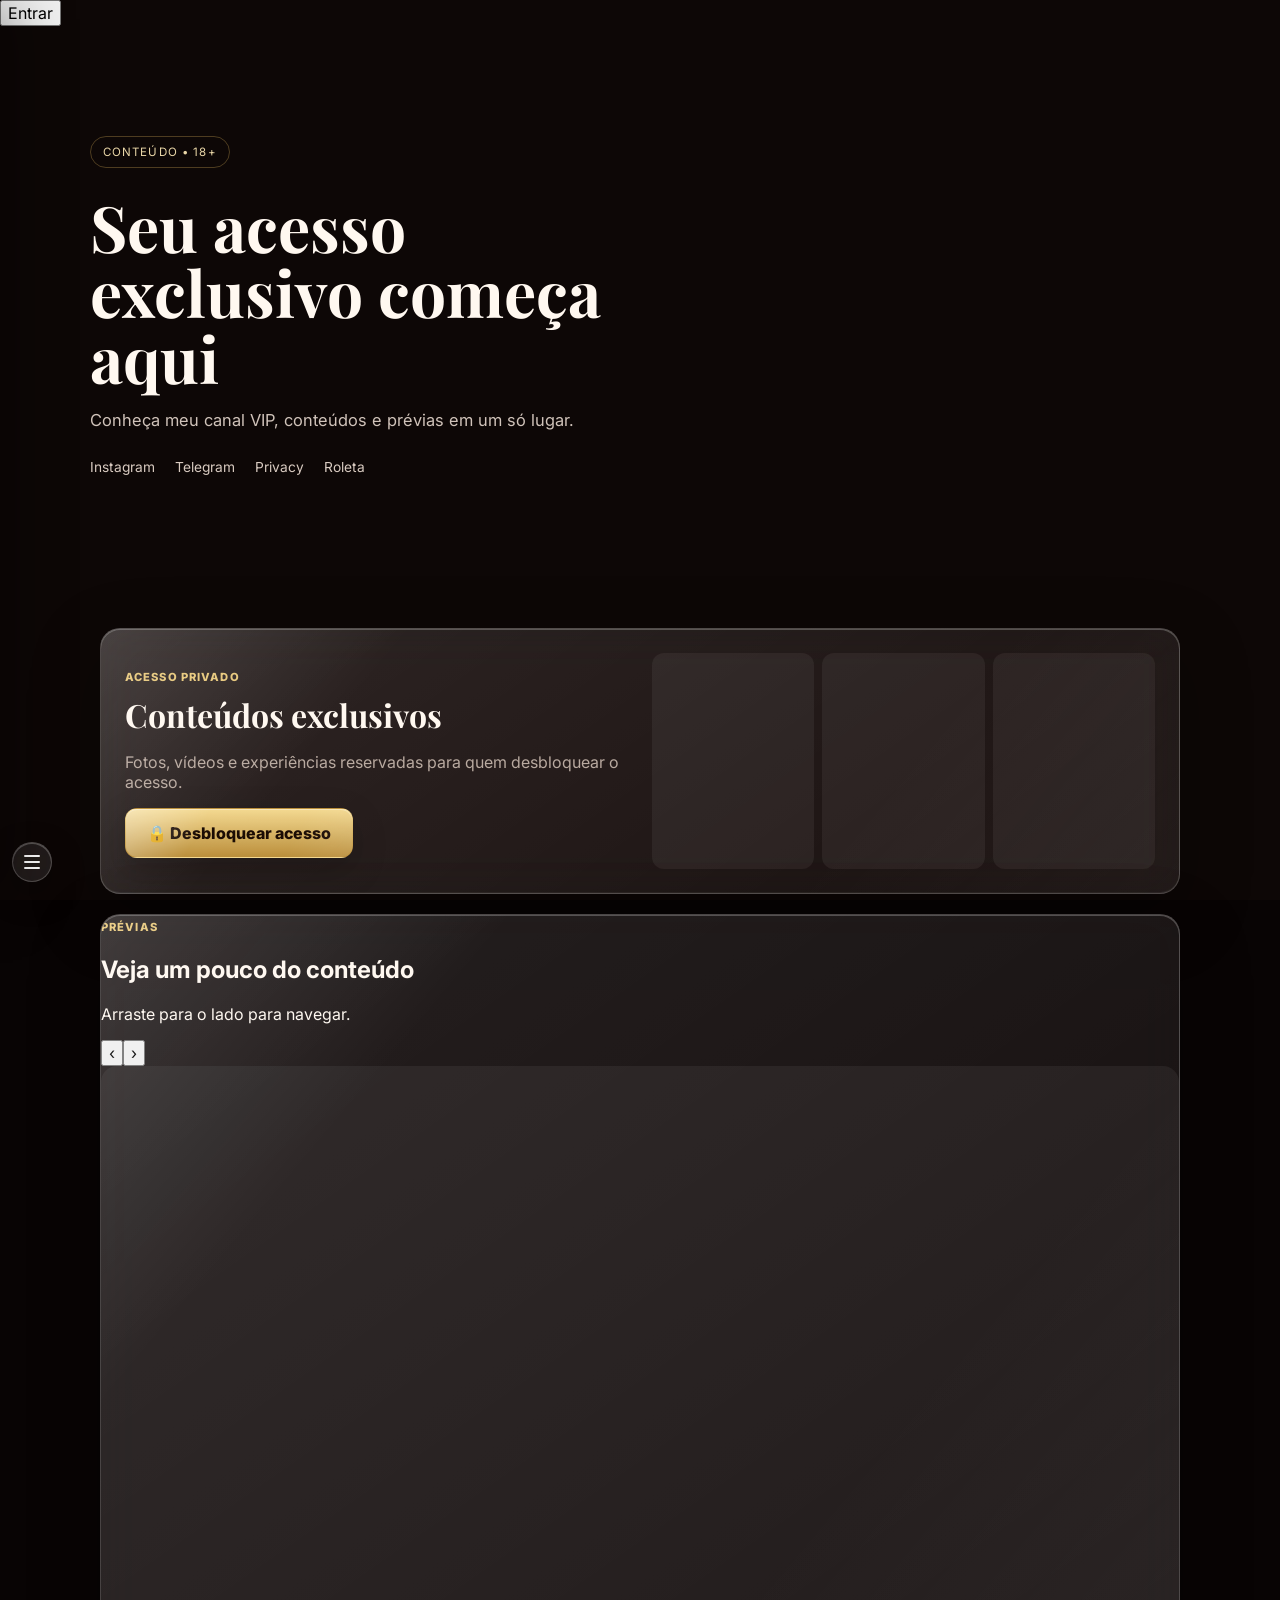
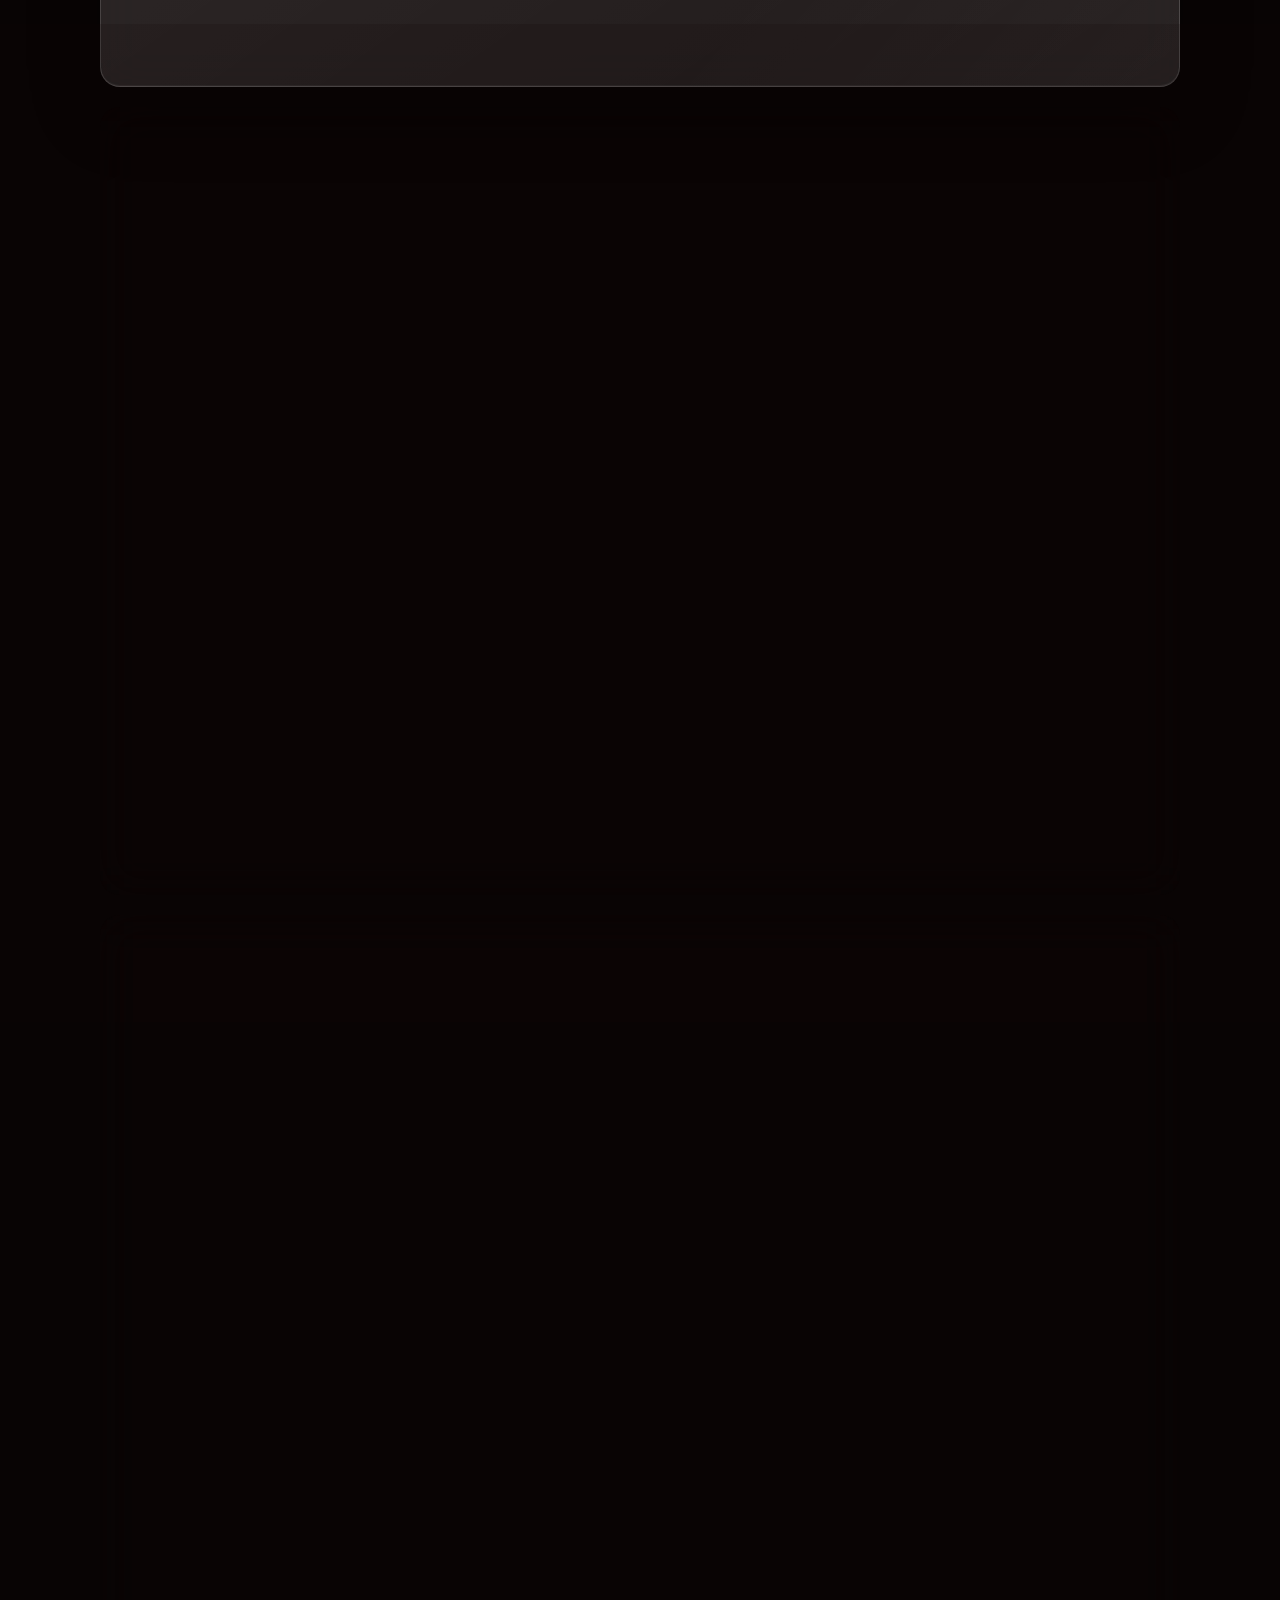
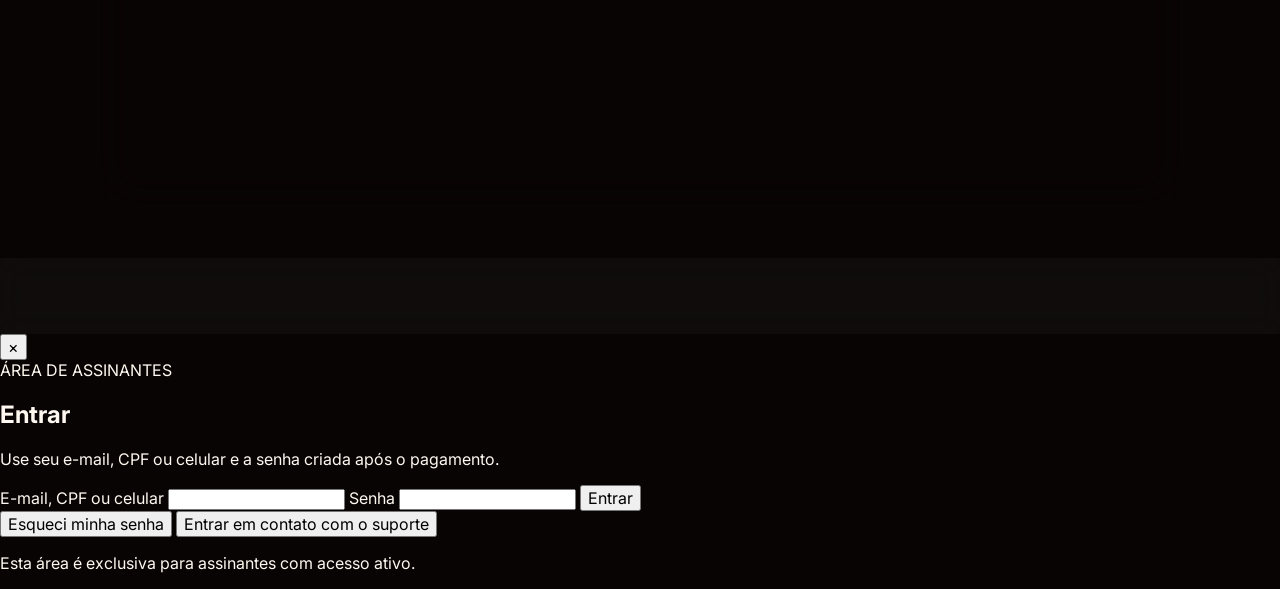
==== commit 3bc5c183: "Add files via upload" ====
--- a/index.html
+++ b/index.html
@@ -9,7 +9,7 @@
 <link href="https://fonts.googleapis.com" rel="preconnect"/>
 <link crossorigin="" href="https://fonts.gstatic.com" rel="preconnect"/>
 <link href="https://fonts.googleapis.com/css2?family=Inter:wght@400;500;600;700;800&amp;family=Playfair+Display:wght@600;700&amp;display=swap" rel="stylesheet"/>
-<link href="style.css?v=17.7.4" rel="stylesheet"/>
+<link href="style.css?v=17.7.6" rel="stylesheet"/>
 <link href="assets/css/v16-ui.css?v=16.0" rel="stylesheet"/></head>
 <body class="home-page"><button class="v16-login-launch v16-login-launch-home" data-login-context="site" data-open-login-modal="" type="button">Entrar</button>
 <button aria-expanded="false" aria-label="Abrir menu" class="menu-tab" id="menuTab" type="button">
@@ -191,7 +191,7 @@
 <script src="assets/js/turnstile-v17.6.js?v=17.6"></script>
 <script src="script.js?v=17.7"></script>
 <script src="assets/vendor/qrcode-local.js?v=13.6.4"></script>
-<script src="payment.js?v=17.6"></script><script src="assets/js/auth-modal-v16.js?v=16.0"></script> <script defer="" src="assets/js/p16.js"></script>
-<script src="assets/js/r2-media-v17.7.js?v=17.7.4"></script>
-<script src="assets/js/admin-editor-v17.js?v=17.7.4"></script></body>
+<script src="payment.js?v=17.6"></script><script src="assets/js/auth-modal-v16.js?v=17.7.6"></script> <script defer="" src="assets/js/p16.js"></script>
+<script src="assets/js/r2-media-v17.7.js?v=17.7.6"></script>
+<script src="assets/js/admin-editor-v17.js?v=17.7.6"></script></body>
 </html>
--- a/style.css
+++ b/style.css
@@ -2015,3 +2015,90 @@
     margin-bottom:0 !important;
   }
 }
+
+
+/* =====================================================
+   V17.7.5 — MODAL DE POSTS ESTÁVEL + CONTROLES ADMIN
+   ===================================================== */
+
+/* Impede a imagem do post de ultrapassar a própria área e aparecer
+   por baixo do cabeçalho/comentários no celular. */
+.ig-post-dialog .post-image{
+  min-width:0 !important;
+  min-height:0 !important;
+  overflow:hidden !important;
+}
+.ig-post-dialog .post-image > img{
+  width:100% !important;
+  height:100% !important;
+  max-width:100% !important;
+  max-height:100% !important;
+  object-fit:contain !important;
+}
+.ig-post-dialog .post-side{
+  min-width:0 !important;
+  min-height:0 !important;
+  overflow:hidden !important;
+}
+.ig-post-dialog .post-side > header{
+  flex:0 0 auto;
+  min-width:0;
+}
+.ig-post-dialog .post-comments{
+  min-height:0;
+  overflow:auto;
+}
+
+@media(max-width:760px){
+  .post-modal.open{
+    align-items:stretch !important;
+  }
+  .ig-post-dialog{
+    width:100vw !important;
+    height:100dvh !important;
+    max-height:100dvh !important;
+    display:grid !important;
+    grid-template-columns:1fr !important;
+    grid-template-rows:minmax(0,62dvh) minmax(0,38dvh) !important;
+    border-radius:0 !important;
+    overflow:hidden !important;
+  }
+  .ig-post-dialog .post-image{
+    width:100% !important;
+    height:auto !important;
+    min-height:0 !important;
+    max-height:none !important;
+    overflow:hidden !important;
+    background:#000 !important;
+  }
+  .ig-post-dialog .post-image > img{
+    display:block !important;
+    width:100% !important;
+    height:100% !important;
+    object-fit:contain !important;
+  }
+  .ig-post-dialog .post-side{
+    height:auto !important;
+    min-height:0 !important;
+    max-height:none !important;
+    overflow:hidden !important;
+    background:#0b0f14 !important;
+  }
+  .ig-post-dialog .post-side > header{
+    position:relative !important;
+    z-index:2 !important;
+    flex-wrap:wrap;
+    padding:11px 13px !important;
+    background:#0b0f14 !important;
+  }
+  .ig-post-dialog .post-comments{
+    overflow:auto !important;
+  }
+  .ig-post-dialog .post-actions{
+    flex:0 0 auto;
+  }
+  .ig-post-dialog .like-count,
+  .ig-post-dialog form{
+    flex:0 0 auto;
+  }
+}
